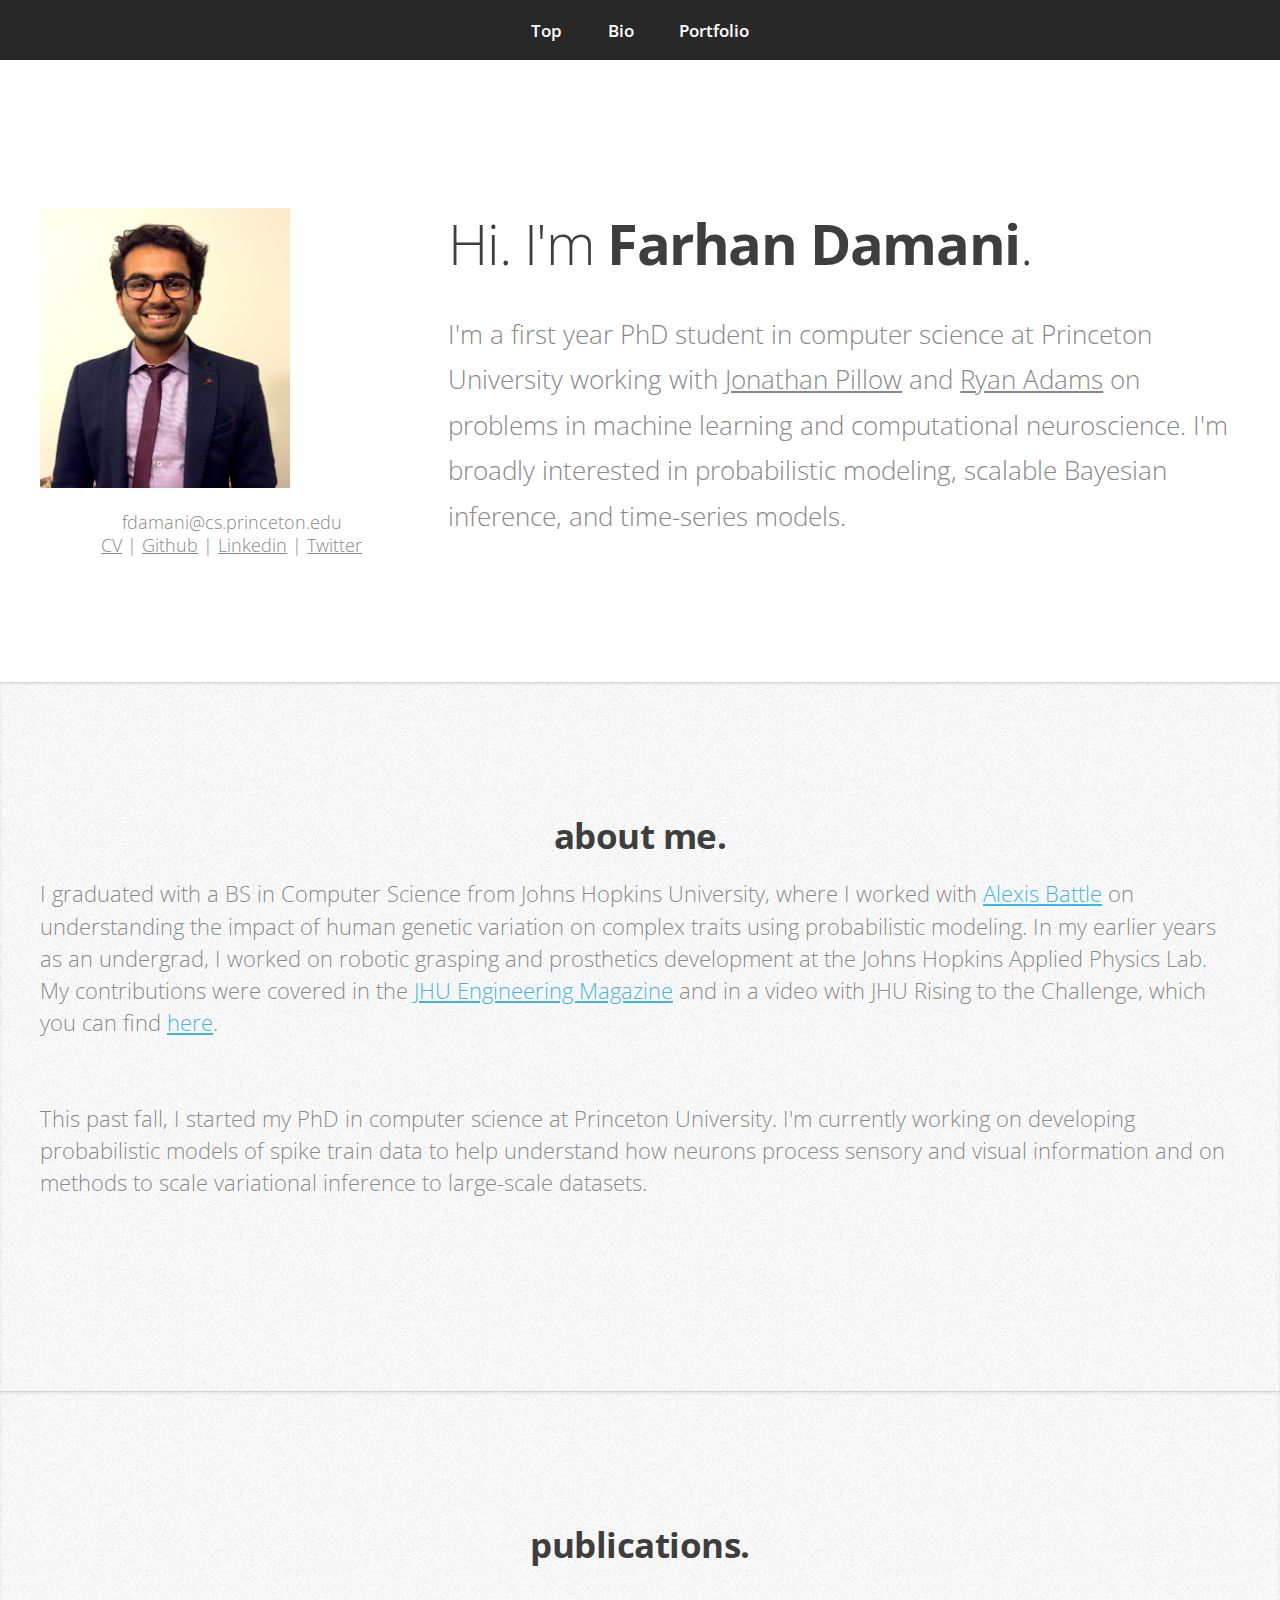
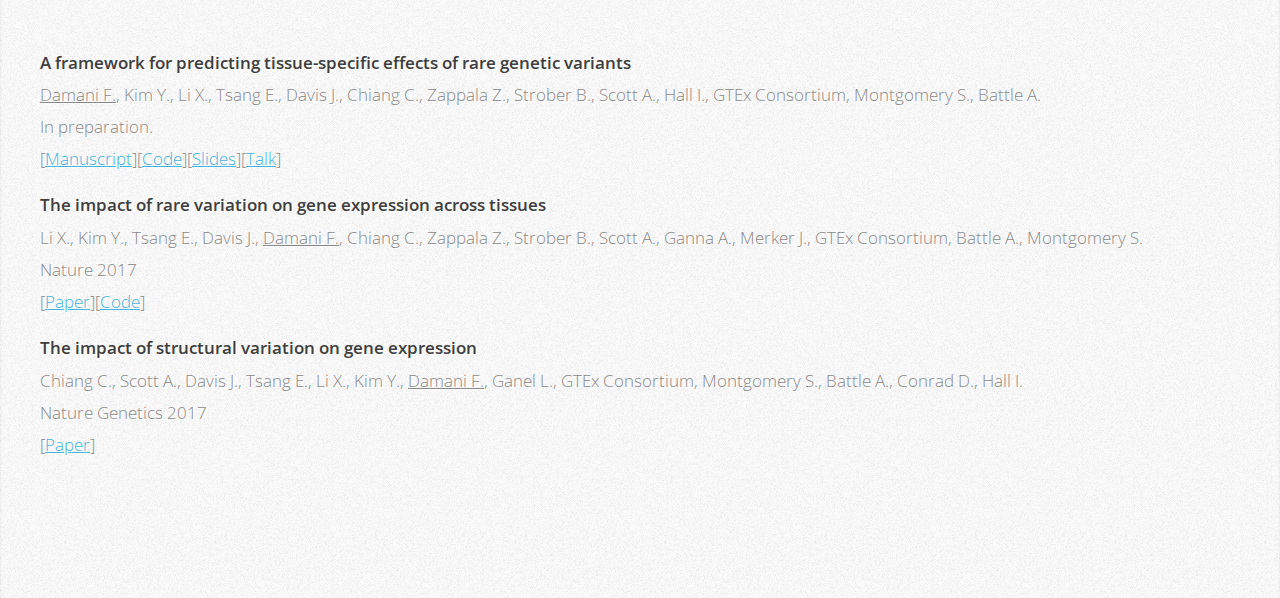
==== index.html @ 875c5f1a "resized photo." ====
<!DOCTYPE HTML>
<!--
	Miniport by HTML5 UP
	html5up.net | @ajlkn
	Free for personal and commercial use under the CCA 3.0 license (html5up.net/license)
-->
<html>
	<head>
		<title>Farhan Damani</title>
		<meta charset="utf-8" />
		<meta name="viewport" content="width=device-width, initial-scale=1" />
		<!--[if lte IE 8]><script src="assets/js/ie/html5shiv.js"></script><![endif]-->
		<link rel="stylesheet" href="assets/css/main.css" />
		<!--[if lte IE 8]><link rel="stylesheet" href="assets/css/ie8.css" /><![endif]-->
		<!--[if lte IE 9]><link rel="stylesheet" href="assets/css/ie9.css" /><![endif]-->
	</head>
	<body>

		<!-- Nav -->
			<nav id="nav">
				<ul class="container">
					<li><a href="#top">Top</a></li>
					<li><a href="#bio">Bio</a></li>
					<li><a href="#portfolio">Portfolio</a></li>
				</ul>
			</nav>

		<!-- Home -->
			<div class="wrapper style1 first">
				<article class="container" id="top">
					<div class="row">
						<div class="4u 12u(mobile)">
							<span class="portrait"><img src="photo.jpg" width="250" height="280" alt="" /></span>
							<p align="center"><font size="4">fdamani@cs.princeton.edu </font> </p>
							<p align="center"><font size="4"> <a href=cv.pdf>CV</a> | <a href="https://github.com/fdamani">Github</a> | <a href="https://www.linkedin.com/in/farhandamani/">Linkedin</a> | <a href="https://twitter.com/farhand7">Twitter</a></font> </p>
						</div>
						<div class="8u 12u(mobile)">
							<header>
								<h1>Hi. I'm <strong>Farhan Damani</strong>.</h1>
							</header>
							<p>I'm a first year PhD student in computer science at Princeton University working with <a href="http://pillowlab.princeton.edu/">Jonathan Pillow</a> and <a href="http://www.cs.princeton.edu/~rpa/">Ryan Adams</a> on problems in machine learning and computational neuroscience. I'm broadly interested in probabilistic modeling, scalable Bayesian inference, and time-series models.</p>
						</div>
					</div>
				</article>
			</div>

		<!-- Bio -->
			<div class="wrapper style2">
				<article class="container" id="bio">
					<div class="row">
					<header>
						<h2>about me.</h2>
						<p align="left">I graduated  with a BS in Computer Science from Johns Hopkins University, where I worked with <a href="http://battlelab.jhu.edu/">Alexis Battle</a> on understanding the impact of human genetic variation on complex traits using probabilistic modeling. In my earlier years as an undergrad, I worked on robotic grasping and prosthetics development at the Johns Hopkins Applied Physics Lab. My contributions were covered in the <a href="https://engineering.jhu.edu/magazine/2014/12/spured-get-better-grasp/#.VJmOo8AB0U">JHU Engineering Magazine</a> and in a video with JHU Rising to the Challenge, which you can find <a href=""https://rising.jhu.edu/spur"> here</a>.</p>
						<br> </br>

						<p align="left">This past fall, I started my PhD in computer science at Princeton University. I'm currently working on developing probabilistic models of spike train data to help understand how neurons process sensory and visual information and on methods to scale variational inference to large-scale datasets.</p>
					</header>
				</article>
			</div>

		<!-- Portfolio -->
			<div class="wrapper style2">
				<article class="container" id="portfolio">
					<header>
						<h2>publications.</h2>
					</header>

						<p align="left">
						<br><b>A framework for predicting tissue-specific effects of rare genetic variants</b><br>
						<u>Damani F.</u>, Kim Y., Li X., Tsang E., Davis J., Chiang C., Zappala Z., Strober B., Scott A., Hall I., GTEx Consortium, Montgomery S., Battle A.<br>
						In preparation.<br>
						[<a href=rare-vars/manuscript.pdf>Manuscript</a>][<a href="https://www.github.com/fdamani/SPEER">Code</a>][<a href=rare-vars/cshl-bds-slides.pdf>Slides</a>][<a href=https://youtu.be/HgiSTvwZ6wc>Talk</a>]</p>
						
						<p align="left">
						<br><b>The impact of rare variation on gene expression across tissues</b></br>
						Li X., Kim Y., Tsang E., Davis J., <u>Damani F.</u>, Chiang C., Zappala Z., Strober B., Scott A., Ganna A., Merker J., GTEx Consortium, Battle A., Montgomery S.<br>
						Nature 2017<br>
						[<a href="http://www.biorxiv.org/content/early/2016/09/09/074443">Paper</a>][<a href="https://github.com/ipw012/RIVER">Code</a>]</p>
						
						<p align="left">
						<br><b>The impact of structural variation on gene expression</b><br>
						Chiang C., Scott A., Davis J., Tsang E., Li X., Kim Y., <u>Damani F.</u>, Ganel L., GTEx Consortium, Montgomery S., Battle A., Conrad D., Hall I.<br>
						Nature Genetics 2017<br>
						[<a href="http://www.nature.com/ng/journal/v49/n5/abs/ng.3834.html?foxtrotcallback=true">Paper</a>]</p>
				</article>
			</div>


		<!-- Scripts -->
			<script src="assets/js/jquery.min.js"></script>
			<script src="assets/js/jquery.scrolly.min.js"></script>
			<script src="assets/js/skel.min.js"></script>
			<script src="assets/js/skel-viewport.min.js"></script>
			<script src="assets/js/util.js"></script>
			<!--[if lte IE 8]><script src="assets/js/ie/respond.min.js"></script><![endif]-->
			<script src="assets/js/main.js"></script>

	</body>
</html>
---- assets/css/main.css ----
@import url("https://fonts.googleapis.com/css?family=Open+Sans:300,300italic,600,600italic,700");
@import url("font-awesome.min.css");

/*
	Miniport by HTML5 UP
	html5up.net | @ajlkn
	Free for personal and commercial use under the CCA 3.0 license (html5up.net/license)
*/

/* Reset */

	html, body, div, span, applet, object, iframe, h1, h2, h3, h4, h5, h6, p, blockquote, pre, a, abbr, acronym, address, big, cite, code, del, dfn, em, img, ins, kbd, q, s, samp, small, strike, strong, sub, sup, tt, var, b, u, i, center, dl, dt, dd, ol, ul, li, fieldset, form, label, legend, table, caption, tbody, tfoot, thead, tr, th, td, article, aside, canvas, details, embed, figure, figcaption, footer, header, hgroup, menu, nav, output, ruby, section, summary, time, mark, audio, video {
		margin: 0;
		padding: 0;
		border: 0;
		font-size: 100%;
		font: inherit;
		vertical-align: baseline;
	}

	article, aside, details, figcaption, figure, footer, header, hgroup, menu, nav, section {
		display: block;
	}

	body {
		line-height: 1;
	}

	ol, ul {
		list-style: none;
	}

	blockquote, q {
		quotes: none;
	}

	blockquote:before, blockquote:after, q:before, q:after {
		content: '';
		content: none;
	}

	table {
		border-collapse: collapse;
		border-spacing: 0;
	}

	body {
		-webkit-text-size-adjust: none;
	}

/* Box Model */

	*, *:before, *:after {
		-moz-box-sizing: border-box;
		-webkit-box-sizing: border-box;
		box-sizing: border-box;
	}

/* Containers */

	.container {
		margin-left: auto;
		margin-right: auto;
	}

	.container.\31 25\25 {
		width: 100%;
		max-width: 1200px;
		min-width: 960px;
	}

	.container.\37 5\25 {
		width: 720px;
	}

	.container.\35 0\25 {
		width: 480px;
	}

	.container.\32 5\25 {
		width: 240px;
	}

	.container {
		width: 960px;
	}

	@media screen and (min-width: 737px) {

		.container.\31 25\25 {
			width: 100%;
			max-width: 1500px;
			min-width: 1200px;
		}

		.container.\37 5\25 {
			width: 900px;
		}

		.container.\35 0\25 {
			width: 600px;
		}

		.container.\32 5\25 {
			width: 300px;
		}

		.container {
			width: 1200px;
		}

	}

	@media screen and (min-width: 737px) and (max-width: 1200px) {

		.container.\31 25\25 {
			width: 100%;
			max-width: 1200px;
			min-width: 960px;
		}

		.container.\37 5\25 {
			width: 720px;
		}

		.container.\35 0\25 {
			width: 480px;
		}

		.container.\32 5\25 {
			width: 240px;
		}

		.container {
			width: 960px;
		}

	}

	@media screen and (max-width: 736px) {

		.container.\31 25\25 {
			width: 100%;
			max-width: 125%;
			min-width: 100%;
		}

		.container.\37 5\25 {
			width: 75%;
		}

		.container.\35 0\25 {
			width: 50%;
		}

		.container.\32 5\25 {
			width: 25%;
		}

		.container {
			width: 100% !important;
		}

	}

/* Grid */

	.row {
		border-bottom: solid 1px transparent;
		-moz-box-sizing: border-box;
		-webkit-box-sizing: border-box;
		box-sizing: border-box;
	}

	.row > * {
		float: left;
		-moz-box-sizing: border-box;
		-webkit-box-sizing: border-box;
		box-sizing: border-box;
	}

	.row:after, .row:before {
		content: '';
		display: block;
		clear: both;
		height: 0;
	}

	.row.uniform > * > :first-child {
		margin-top: 0;
	}

	.row.uniform > * > :last-child {
		margin-bottom: 0;
	}

	.row.\30 \25 > * {
		padding: 0 0 0 0px;
	}

	.row.\30 \25 {
		margin: 0 0 -1px 0px;
	}

	.row.uniform.\30 \25 > * {
		padding: 0px 0 0 0px;
	}

	.row.uniform.\30 \25 {
		margin: 0px 0 -1px 0px;
	}

	.row > * {
		padding: 0 0 0 40px;
	}

	.row {
		margin: 0 0 -1px -40px;
	}

	.row.uniform > * {
		padding: 40px 0 0 40px;
	}

	.row.uniform {
		margin: -40px 0 -1px -40px;
	}

	.row.\32 00\25 > * {
		padding: 0 0 0 80px;
	}

	.row.\32 00\25 {
		margin: 0 0 -1px -80px;
	}

	.row.uniform.\32 00\25 > * {
		padding: 80px 0 0 80px;
	}

	.row.uniform.\32 00\25 {
		margin: -80px 0 -1px -80px;
	}

	.row.\31 50\25 > * {
		padding: 0 0 0 60px;
	}

	.row.\31 50\25 {
		margin: 0 0 -1px -60px;
	}

	.row.uniform.\31 50\25 > * {
		padding: 60px 0 0 60px;
	}

	.row.uniform.\31 50\25 {
		margin: -60px 0 -1px -60px;
	}

	.row.\35 0\25 > * {
		padding: 0 0 0 20px;
	}

	.row.\35 0\25 {
		margin: 0 0 -1px -20px;
	}

	.row.uniform.\35 0\25 > * {
		padding: 20px 0 0 20px;
	}

	.row.uniform.\35 0\25 {
		margin: -20px 0 -1px -20px;
	}

	.row.\32 5\25 > * {
		padding: 0 0 0 10px;
	}

	.row.\32 5\25 {
		margin: 0 0 -1px -10px;
	}

	.row.uniform.\32 5\25 > * {
		padding: 10px 0 0 10px;
	}

	.row.uniform.\32 5\25 {
		margin: -10px 0 -1px -10px;
	}

	.\31 2u, .\31 2u\24 {
		width: 100%;
		clear: none;
		margin-left: 0;
	}

	.\31 1u, .\31 1u\24 {
		width: 91.6666666667%;
		clear: none;
		margin-left: 0;
	}

	.\31 0u, .\31 0u\24 {
		width: 83.3333333333%;
		clear: none;
		margin-left: 0;
	}

	.\39 u, .\39 u\24 {
		width: 75%;
		clear: none;
		margin-left: 0;
	}

	.\38 u, .\38 u\24 {
		width: 66.6666666667%;
		clear: none;
		margin-left: 0;
	}

	.\37 u, .\37 u\24 {
		width: 58.3333333333%;
		clear: none;
		margin-left: 0;
	}

	.\36 u, .\36 u\24 {
		width: 50%;
		clear: none;
		margin-left: 0;
	}

	.\35 u, .\35 u\24 {
		width: 41.6666666667%;
		clear: none;
		margin-left: 0;
	}

	.\34 u, .\34 u\24 {
		width: 33.3333333333%;
		clear: none;
		margin-left: 0;
	}

	.\33 u, .\33 u\24 {
		width: 25%;
		clear: none;
		margin-left: 0;
	}

	.\32 u, .\32 u\24 {
		width: 16.6666666667%;
		clear: none;
		margin-left: 0;
	}

	.\31 u, .\31 u\24 {
		width: 8.3333333333%;
		clear: none;
		margin-left: 0;
	}

	.\31 2u\24 + *,
	.\31 1u\24 + *,
	.\31 0u\24 + *,
	.\39 u\24 + *,
	.\38 u\24 + *,
	.\37 u\24 + *,
	.\36 u\24 + *,
	.\35 u\24 + *,
	.\34 u\24 + *,
	.\33 u\24 + *,
	.\32 u\24 + *,
	.\31 u\24 + * {
		clear: left;
	}

	.\-11u {
		margin-left: 91.66667%;
	}

	.\-10u {
		margin-left: 83.33333%;
	}

	.\-9u {
		margin-left: 75%;
	}

	.\-8u {
		margin-left: 66.66667%;
	}

	.\-7u {
		margin-left: 58.33333%;
	}

	.\-6u {
		margin-left: 50%;
	}

	.\-5u {
		margin-left: 41.66667%;
	}

	.\-4u {
		margin-left: 33.33333%;
	}

	.\-3u {
		margin-left: 25%;
	}

	.\-2u {
		margin-left: 16.66667%;
	}

	.\-1u {
		margin-left: 8.33333%;
	}

	@media screen and (min-width: 737px) {

		.row > * {
			padding: 25px 0 0 25px;
		}

		.row {
			margin: -25px 0 -1px -25px;
		}

		.row.uniform > * {
			padding: 25px 0 0 25px;
		}

		.row.uniform {
			margin: -25px 0 -1px -25px;
		}

		.row.\32 00\25 > * {
			padding: 50px 0 0 50px;
		}

		.row.\32 00\25 {
			margin: -50px 0 -1px -50px;
		}

		.row.uniform.\32 00\25 > * {
			padding: 50px 0 0 50px;
		}

		.row.uniform.\32 00\25 {
			margin: -50px 0 -1px -50px;
		}

		.row.\31 50\25 > * {
			padding: 37.5px 0 0 37.5px;
		}

		.row.\31 50\25 {
			margin: -37.5px 0 -1px -37.5px;
		}

		.row.uniform.\31 50\25 > * {
			padding: 37.5px 0 0 37.5px;
		}

		.row.uniform.\31 50\25 {
			margin: -37.5px 0 -1px -37.5px;
		}

		.row.\35 0\25 > * {
			padding: 12.5px 0 0 12.5px;
		}

		.row.\35 0\25 {
			margin: -12.5px 0 -1px -12.5px;
		}

		.row.uniform.\35 0\25 > * {
			padding: 12.5px 0 0 12.5px;
		}

		.row.uniform.\35 0\25 {
			margin: -12.5px 0 -1px -12.5px;
		}

		.row.\32 5\25 > * {
			padding: 6.25px 0 0 6.25px;
		}

		.row.\32 5\25 {
			margin: -6.25px 0 -1px -6.25px;
		}

		.row.uniform.\32 5\25 > * {
			padding: 6.25px 0 0 6.25px;
		}

		.row.uniform.\32 5\25 {
			margin: -6.25px 0 -1px -6.25px;
		}

		.\31 2u\28desktop\29, .\31 2u\24\28desktop\29 {
			width: 100%;
			clear: none;
			margin-left: 0;
		}

		.\31 1u\28desktop\29, .\31 1u\24\28desktop\29 {
			width: 91.6666666667%;
			clear: none;
			margin-left: 0;
		}

		.\31 0u\28desktop\29, .\31 0u\24\28desktop\29 {
			width: 83.3333333333%;
			clear: none;
			margin-left: 0;
		}

		.\39 u\28desktop\29, .\39 u\24\28desktop\29 {
			width: 75%;
			clear: none;
			margin-left: 0;
		}

		.\38 u\28desktop\29, .\38 u\24\28desktop\29 {
			width: 66.6666666667%;
			clear: none;
			margin-left: 0;
		}

		.\37 u\28desktop\29, .\37 u\24\28desktop\29 {
			width: 58.3333333333%;
			clear: none;
			margin-left: 0;
		}

		.\36 u\28desktop\29, .\36 u\24\28desktop\29 {
			width: 50%;
			clear: none;
			margin-left: 0;
		}

		.\35 u\28desktop\29, .\35 u\24\28desktop\29 {
			width: 41.6666666667%;
			clear: none;
			margin-left: 0;
		}

		.\34 u\28desktop\29, .\34 u\24\28desktop\29 {
			width: 33.3333333333%;
			clear: none;
			margin-left: 0;
		}

		.\33 u\28desktop\29, .\33 u\24\28desktop\29 {
			width: 25%;
			clear: none;
			margin-left: 0;
		}

		.\32 u\28desktop\29, .\32 u\24\28desktop\29 {
			width: 16.6666666667%;
			clear: none;
			margin-left: 0;
		}

		.\31 u\28desktop\29, .\31 u\24\28desktop\29 {
			width: 8.3333333333%;
			clear: none;
			margin-left: 0;
		}

		.\31 2u\24\28desktop\29 + *,
		.\31 1u\24\28desktop\29 + *,
		.\31 0u\24\28desktop\29 + *,
		.\39 u\24\28desktop\29 + *,
		.\38 u\24\28desktop\29 + *,
		.\37 u\24\28desktop\29 + *,
		.\36 u\24\28desktop\29 + *,
		.\35 u\24\28desktop\29 + *,
		.\34 u\24\28desktop\29 + *,
		.\33 u\24\28desktop\29 + *,
		.\32 u\24\28desktop\29 + *,
		.\31 u\24\28desktop\29 + * {
			clear: left;
		}

		.\-11u\28desktop\29 {
			margin-left: 91.66667%;
		}

		.\-10u\28desktop\29 {
			margin-left: 83.33333%;
		}

		.\-9u\28desktop\29 {
			margin-left: 75%;
		}

		.\-8u\28desktop\29 {
			margin-left: 66.66667%;
		}

		.\-7u\28desktop\29 {
			margin-left: 58.33333%;
		}

		.\-6u\28desktop\29 {
			margin-left: 50%;
		}

		.\-5u\28desktop\29 {
			margin-left: 41.66667%;
		}

		.\-4u\28desktop\29 {
			margin-left: 33.33333%;
		}

		.\-3u\28desktop\29 {
			margin-left: 25%;
		}

		.\-2u\28desktop\29 {
			margin-left: 16.66667%;
		}

		.\-1u\28desktop\29 {
			margin-left: 8.33333%;
		}

	}

	@media screen and (min-width: 737px) and (max-width: 1200px) {

		.row > * {
			padding: 25px 0 0 25px;
		}

		.row {
			margin: -25px 0 -1px -25px;
		}

		.row.uniform > * {
			padding: 25px 0 0 25px;
		}

		.row.uniform {
			margin: -25px 0 -1px -25px;
		}

		.row.\32 00\25 > * {
			padding: 50px 0 0 50px;
		}

		.row.\32 00\25 {
			margin: -50px 0 -1px -50px;
		}

		.row.uniform.\32 00\25 > * {
			padding: 50px 0 0 50px;
		}

		.row.uniform.\32 00\25 {
			margin: -50px 0 -1px -50px;
		}

		.row.\31 50\25 > * {
			padding: 37.5px 0 0 37.5px;
		}

		.row.\31 50\25 {
			margin: -37.5px 0 -1px -37.5px;
		}

		.row.uniform.\31 50\25 > * {
			padding: 37.5px 0 0 37.5px;
		}

		.row.uniform.\31 50\25 {
			margin: -37.5px 0 -1px -37.5px;
		}

		.row.\35 0\25 > * {
			padding: 12.5px 0 0 12.5px;
		}

		.row.\35 0\25 {
			margin: -12.5px 0 -1px -12.5px;
		}

		.row.uniform.\35 0\25 > * {
			padding: 12.5px 0 0 12.5px;
		}

		.row.uniform.\35 0\25 {
			margin: -12.5px 0 -1px -12.5px;
		}

		.row.\32 5\25 > * {
			padding: 6.25px 0 0 6.25px;
		}

		.row.\32 5\25 {
			margin: -6.25px 0 -1px -6.25px;
		}

		.row.uniform.\32 5\25 > * {
			padding: 6.25px 0 0 6.25px;
		}

		.row.uniform.\32 5\25 {
			margin: -6.25px 0 -1px -6.25px;
		}

		.\31 2u\28tablet\29, .\31 2u\24\28tablet\29 {
			width: 100%;
			clear: none;
			margin-left: 0;
		}

		.\31 1u\28tablet\29, .\31 1u\24\28tablet\29 {
			width: 91.6666666667%;
			clear: none;
			margin-left: 0;
		}

		.\31 0u\28tablet\29, .\31 0u\24\28tablet\29 {
			width: 83.3333333333%;
			clear: none;
			margin-left: 0;
		}

		.\39 u\28tablet\29, .\39 u\24\28tablet\29 {
			width: 75%;
			clear: none;
			margin-left: 0;
		}

		.\38 u\28tablet\29, .\38 u\24\28tablet\29 {
			width: 66.6666666667%;
			clear: none;
			margin-left: 0;
		}

		.\37 u\28tablet\29, .\37 u\24\28tablet\29 {
			width: 58.3333333333%;
			clear: none;
			margin-left: 0;
		}

		.\36 u\28tablet\29, .\36 u\24\28tablet\29 {
			width: 50%;
			clear: none;
			margin-left: 0;
		}

		.\35 u\28tablet\29, .\35 u\24\28tablet\29 {
			width: 41.6666666667%;
			clear: none;
			margin-left: 0;
		}

		.\34 u\28tablet\29, .\34 u\24\28tablet\29 {
			width: 33.3333333333%;
			clear: none;
			margin-left: 0;
		}

		.\33 u\28tablet\29, .\33 u\24\28tablet\29 {
			width: 25%;
			clear: none;
			margin-left: 0;
		}

		.\32 u\28tablet\29, .\32 u\24\28tablet\29 {
			width: 16.6666666667%;
			clear: none;
			margin-left: 0;
		}

		.\31 u\28tablet\29, .\31 u\24\28tablet\29 {
			width: 8.3333333333%;
			clear: none;
			margin-left: 0;
		}

		.\31 2u\24\28tablet\29 + *,
		.\31 1u\24\28tablet\29 + *,
		.\31 0u\24\28tablet\29 + *,
		.\39 u\24\28tablet\29 + *,
		.\38 u\24\28tablet\29 + *,
		.\37 u\24\28tablet\29 + *,
		.\36 u\24\28tablet\29 + *,
		.\35 u\24\28tablet\29 + *,
		.\34 u\24\28tablet\29 + *,
		.\33 u\24\28tablet\29 + *,
		.\32 u\24\28tablet\29 + *,
		.\31 u\24\28tablet\29 + * {
			clear: left;
		}

		.\-11u\28tablet\29 {
			margin-left: 91.66667%;
		}

		.\-10u\28tablet\29 {
			margin-left: 83.33333%;
		}

		.\-9u\28tablet\29 {
			margin-left: 75%;
		}

		.\-8u\28tablet\29 {
			margin-left: 66.66667%;
		}

		.\-7u\28tablet\29 {
			margin-left: 58.33333%;
		}

		.\-6u\28tablet\29 {
			margin-left: 50%;
		}

		.\-5u\28tablet\29 {
			margin-left: 41.66667%;
		}

		.\-4u\28tablet\29 {
			margin-left: 33.33333%;
		}

		.\-3u\28tablet\29 {
			margin-left: 25%;
		}

		.\-2u\28tablet\29 {
			margin-left: 16.66667%;
		}

		.\-1u\28tablet\29 {
			margin-left: 8.33333%;
		}

	}

	@media screen and (max-width: 736px) {

		.row > * {
			padding: 15px 0 0 15px;
		}

		.row {
			margin: -15px 0 -1px -15px;
		}

		.row.uniform > * {
			padding: 15px 0 0 15px;
		}

		.row.uniform {
			margin: -15px 0 -1px -15px;
		}

		.row.\32 00\25 > * {
			padding: 30px 0 0 30px;
		}

		.row.\32 00\25 {
			margin: -30px 0 -1px -30px;
		}

		.row.uniform.\32 00\25 > * {
			padding: 30px 0 0 30px;
		}

		.row.uniform.\32 00\25 {
			margin: -30px 0 -1px -30px;
		}

		.row.\31 50\25 > * {
			padding: 22.5px 0 0 22.5px;
		}

		.row.\31 50\25 {
			margin: -22.5px 0 -1px -22.5px;
		}

		.row.uniform.\31 50\25 > * {
			padding: 22.5px 0 0 22.5px;
		}

		.row.uniform.\31 50\25 {
			margin: -22.5px 0 -1px -22.5px;
		}

		.row.\35 0\25 > * {
			padding: 7.5px 0 0 7.5px;
		}

		.row.\35 0\25 {
			margin: -7.5px 0 -1px -7.5px;
		}

		.row.uniform.\35 0\25 > * {
			padding: 7.5px 0 0 7.5px;
		}

		.row.uniform.\35 0\25 {
			margin: -7.5px 0 -1px -7.5px;
		}

		.row.\32 5\25 > * {
			padding: 3.75px 0 0 3.75px;
		}

		.row.\32 5\25 {
			margin: -3.75px 0 -1px -3.75px;
		}

		.row.uniform.\32 5\25 > * {
			padding: 3.75px 0 0 3.75px;
		}

		.row.uniform.\32 5\25 {
			margin: -3.75px 0 -1px -3.75px;
		}

		.\31 2u\28mobile\29, .\31 2u\24\28mobile\29 {
			width: 100%;
			clear: none;
			margin-left: 0;
		}

		.\31 1u\28mobile\29, .\31 1u\24\28mobile\29 {
			width: 91.6666666667%;
			clear: none;
			margin-left: 0;
		}

		.\31 0u\28mobile\29, .\31 0u\24\28mobile\29 {
			width: 83.3333333333%;
			clear: none;
			margin-left: 0;
		}

		.\39 u\28mobile\29, .\39 u\24\28mobile\29 {
			width: 75%;
			clear: none;
			margin-left: 0;
		}

		.\38 u\28mobile\29, .\38 u\24\28mobile\29 {
			width: 66.6666666667%;
			clear: none;
			margin-left: 0;
		}

		.\37 u\28mobile\29, .\37 u\24\28mobile\29 {
			width: 58.3333333333%;
			clear: none;
			margin-left: 0;
		}

		.\36 u\28mobile\29, .\36 u\24\28mobile\29 {
			width: 50%;
			clear: none;
			margin-left: 0;
		}

		.\35 u\28mobile\29, .\35 u\24\28mobile\29 {
			width: 41.6666666667%;
			clear: none;
			margin-left: 0;
		}

		.\34 u\28mobile\29, .\34 u\24\28mobile\29 {
			width: 33.3333333333%;
			clear: none;
			margin-left: 0;
		}

		.\33 u\28mobile\29, .\33 u\24\28mobile\29 {
			width: 25%;
			clear: none;
			margin-left: 0;
		}

		.\32 u\28mobile\29, .\32 u\24\28mobile\29 {
			width: 16.6666666667%;
			clear: none;
			margin-left: 0;
		}

		.\31 u\28mobile\29, .\31 u\24\28mobile\29 {
			width: 8.3333333333%;
			clear: none;
			margin-left: 0;
		}

		.\31 2u\24\28mobile\29 + *,
		.\31 1u\24\28mobile\29 + *,
		.\31 0u\24\28mobile\29 + *,
		.\39 u\24\28mobile\29 + *,
		.\38 u\24\28mobile\29 + *,
		.\37 u\24\28mobile\29 + *,
		.\36 u\24\28mobile\29 + *,
		.\35 u\24\28mobile\29 + *,
		.\34 u\24\28mobile\29 + *,
		.\33 u\24\28mobile\29 + *,
		.\32 u\24\28mobile\29 + *,
		.\31 u\24\28mobile\29 + * {
			clear: left;
		}

		.\-11u\28mobile\29 {
			margin-left: 91.66667%;
		}

		.\-10u\28mobile\29 {
			margin-left: 83.33333%;
		}

		.\-9u\28mobile\29 {
			margin-left: 75%;
		}

		.\-8u\28mobile\29 {
			margin-left: 66.66667%;
		}

		.\-7u\28mobile\29 {
			margin-left: 58.33333%;
		}

		.\-6u\28mobile\29 {
			margin-left: 50%;
		}

		.\-5u\28mobile\29 {
			margin-left: 41.66667%;
		}

		.\-4u\28mobile\29 {
			margin-left: 33.33333%;
		}

		.\-3u\28mobile\29 {
			margin-left: 25%;
		}

		.\-2u\28mobile\29 {
			margin-left: 16.66667%;
		}

		.\-1u\28mobile\29 {
			margin-left: 8.33333%;
		}

	}

/* Basic */

	body, input, textarea, select {
		font-family: 'Open Sans', sans-serif;
		line-height: 1.85em;
		color: #888;
		font-weight: 300;
	}

		body.is-loading *, input.is-loading *, textarea.is-loading *, select.is-loading * {
			-moz-transition: none !important;
			-webkit-transition: none !important;
			-ms-transition: none !important;
			transition: none !important;
			-moz-animation: none !important;
			-webkit-animation: none !important;
			-ms-animation: none !important;
			animation: none !important;
		}

	a {
		-moz-transition: color .2s ease-in-out;
		-webkit-transition: color .2s ease-in-out;
		-ms-transition: color .2s ease-in-out;
		transition: color .2s ease-in-out;
		color: #43B3E0;
		text-decoration: underline;
	}

		a:hover {
			color: #43bff0 !important;
		}

		a img {
			border: 0;
		}

	b, strong {
		font-weight: 600;
		color: #3e3e3e;
	}

	i, em {
		font-style: italic;
	}

	sub {
		position: relative;
		top: 0.5em;
		font-size: 0.8em;
	}

	sup {
		position: relative;
		top: -0.5em;
		font-size: 0.8em;
	}

	blockquote {
		border-left: solid 0.75em #eee;
		padding: 1em 0 1em 1.5em;
		font-style: italic;
	}

	h1, h2, h3, h4, h5, h6 {
		color: #3e3e3e;
	}

	h1 a, h2 a, h3 a, h4 a, h5 a, h6 a {
		text-decoration: none;
		color: inherit;
	}

	h2, h3, h4, h5, h6 {
		font-weight: 700;
	}

	h1 {
		font-weight: 300;
	}

		h1 strong {
			font-weight: 700;
		}

	em, i {
		font-style: italic;
	}

	br.clear {
		clear: both;
	}

	hr {
		border: 0;
		border-top: solid 1px #444;
		border-top-color: rgba(0, 0, 0, 0.35);
		box-shadow: 0px 1px 0px 0px rgba(255, 255, 255, 0.1);
		height: 1px;
		margin: 3em 0 4em 0;
	}

	p, ul, ol, dl, table {
		margin-bottom: -1em;
	}

/* Form */

	form label {
		color: #3e3e3e;
		font-weight: 700;
		display: block;
		margin: 0 0 0.5em 0;
	}

	form input[type=text],
	form input[type=email],
	form input[type=password],
	form select,
	form textarea {
		-moz-transition: background .2s ease-in-out, box-shadow .2s ease-in-out;
		-webkit-transition: background .2s ease-in-out, box-shadow .2s ease-in-out;
		-ms-transition: background .2s ease-in-out, box-shadow .2s ease-in-out;
		transition: background .2s ease-in-out, box-shadow .2s ease-in-out;
		-webkit-appearance: none;
		display: block;
		border: 0;
		padding: 0.75em;
		font-size: 1em;
		border-radius: 8px;
		border: solid 1px #ddd;
		background: #fff;
		color: #bbb;
		box-shadow: inset 0px 2px 3px 1px rgba(0, 0, 0, 0.05), 0px 1px 0px 0px rgba(255, 255, 255, 0.025);
		width: 100%;
	}

		form input[type=text]:focus,
		form input[type=email]:focus,
		form input[type=password]:focus,
		form select:focus,
		form textarea:focus {
			background: #fafafa;
			box-shadow: inset 0px 2px 5px 0px rgba(0, 0, 0, 0.05), 0px 1px 0px 0px rgba(255, 255, 255, 0.025), inset 0px 0px 2px 1px #43bff0;
		}

	form textarea {
		height: 15em;
	}

	form .formerize-placeholder {
		color: #555 !important;
	}

	form ::-webkit-input-placeholder {
		color: #555 !important;
	}

	form :-moz-placeholder {
		color: #555 !important;
	}

	form ::-moz-placeholder {
		color: #555 !important;
	}

	form :-ms-input-placeholder {
		color: #555 !important;
	}

	form ::-moz-focus-inner {
		border: 0;
	}

/* Tables */

	table {
		width: 100%;
	}

		table.default {
			width: 100%;
		}

			table.default tr {
				border-top: solid 1px #eee;
			}

				table.default tr:first-child {
					border-top: 0;
				}

			table.default td {
				padding: 0.5em 1em 0.5em 1em;
			}

			table.default th {
				text-align: left;
				padding: 0.5em 1em 0.5em 1em;
				font-weight: 600;
				margin: 0 0 1em 0;
			}

			table.default thead {
				background: #4f4f4f;
				color: #fff;
			}

/* Section/Article */

	section, article {
		margin-bottom: 3em;
	}

	section > :last-child,
	article > :last-child,
	section:last-child,
	article:last-child {
		margin-bottom: 0;
	}

/* Image */

	.image {
		display: inline-block;
		position: relative;
	}

		.image img {
			display: block;
			width: 100%;
		}

		.image.fit {
			display: block;
			width: 100%;
		}

		.image.featured {
			display: block;
			width: 100%;
			margin: 0 0 2em 0;
		}

		.image.left {
			float: left;
			margin: 0 2em 2em 0;
		}

		.image.centered {
			display: block;
			margin: 0 0 2em 0;
		}

			.image.centered img {
				margin: 0 auto;
				width: auto;
			}

/* Button */

	input[type="button"],
	input[type="submit"],
	input[type="reset"],
	button,
	.button {
		background-image: url("images/bg.png"), -moz-linear-gradient(top, rgba(0, 0, 0, 0), rgba(0, 0, 0, 0.2));
		background-image: url("images/bg.png"), -webkit-linear-gradient(top, rgba(0, 0, 0, 0), rgba(0, 0, 0, 0.2));
		background-image: url("images/bg.png"), -ms-linear-gradient(top, rgba(0, 0, 0, 0), rgba(0, 0, 0, 0.2));
		background-image: url("images/bg.png"), linear-gradient(top, rgba(0, 0, 0, 0), rgba(0, 0, 0, 0.2));
		-moz-transition: background-color .2s ease-in-out;
		-webkit-transition: background-color .2s ease-in-out;
		-ms-transition: background-color .2s ease-in-out;
		transition: background-color .2s ease-in-out;
		-webkit-appearance: none;
		position: relative;
		display: inline-block;
		color: #fff !important;
		text-decoration: none;
		font-weight: 700;
		border: 0;
		outline: 0;
		cursor: pointer;
		border-radius: 8px;
		text-shadow: -1px -1px 0.5px rgba(0, 0, 0, 0.5);
		overflow: hidden;
		box-shadow: inset 0px 0px 0px 1px rgba(0, 0, 0, 0.5), inset 0px 2px 1px 0px rgba(255, 255, 255, 0.75);
		background-color: #43B3E0;
	}

		input[type="button"]:hover,
		input[type="submit"]:hover,
		input[type="reset"]:hover,
		button:hover,
		.button:hover {
			background-color: #43bff0;
			color: #fff !important;
		}

		input[type="button"]:active,
		input[type="submit"]:active,
		input[type="reset"]:active,
		button:active,
		.button:active {
			background-color: #3BA8D3;
			top: 1px;
		}

		input[type="button"].alt,
		input[type="submit"].alt,
		input[type="reset"].alt,
		button.alt,
		.button.alt {
			background-color: #444;
			box-shadow: inset 0px 0px 0px 1px #242424, inset 0px 2px 1px 0px rgba(255, 255, 255, 0.2);
		}

			input[type="button"].alt:hover,
			input[type="submit"].alt:hover,
			input[type="reset"].alt:hover,
			button.alt:hover,
			.button.alt:hover {
				background-color: #4f4f4f;
				color: #fff !important;
			}

			input[type="button"].alt:active,
			input[type="submit"].alt:active,
			input[type="reset"].alt:active,
			button.alt:active,
			.button.alt:active {
				background-color: #3f3f3f;
			}

/* List */

	ul.default {
		list-style: disc;
		padding-left: 1em;
	}

		ul.default li {
			padding-left: 0.5em;
		}

	ul.social {
		cursor: default;
		margin: 0;
	}

		ul.social li {
			position: relative;
			display: inline-block;
			margin: 0.25em;
			top: 0;
		}

			ul.social li a {
				-moz-transition: top .2s ease-in-out;
				-webkit-transition: top .2s ease-in-out;
				-ms-transition: top .2s ease-in-out;
				transition: top .2s ease-in-out;
				display: block;
				width: 48px;
				height: 48px;
				border-radius: 6px;
				top: 0;
				position: relative;
			}

				ul.social li a:before {
					background-image: url("images/bg.png"), -moz-linear-gradient(top, rgba(0, 0, 0, 0), rgba(0, 0, 0, 0.2));
					background-image: url("images/bg.png"), -webkit-linear-gradient(top, rgba(0, 0, 0, 0), rgba(0, 0, 0, 0.2));
					background-image: url("images/bg.png"), -ms-linear-gradient(top, rgba(0, 0, 0, 0), rgba(0, 0, 0, 0.2));
					background-image: url("images/bg.png"), linear-gradient(top, rgba(0, 0, 0, 0), rgba(0, 0, 0, 0.2));
					-moz-transition: background-color .2s ease-in-out;
					-webkit-transition: background-color .2s ease-in-out;
					-ms-transition: background-color .2s ease-in-out;
					transition: background-color .2s ease-in-out;
					background-color: #444;
					border-radius: 6px;
					box-shadow: inset 0px 0px 0px 1px #282828, inset 0px 2px 1px 0px rgba(255, 255, 255, 0.1);
					color: #2E2E2E !important;
					display: block;
					font-size: 26px;
					height: 48px;
					line-height: 48px;
					text-align: center;
					outline: 0;
					overflow: hidden;
					text-shadow: 1px 1px 0px rgba(255, 255, 255, 0.1);
					width: 48px;
				}

				ul.social li a.fa-twitter {
					background-color: #2DAAE4;
				}

				ul.social li a.fa-facebook {
					background-color: #3C5A98;
				}

				ul.social li a.fa-dribbble {
					background-color: #C4376B;
				}

				ul.social li a.fa-linkedin {
					background-color: #006599;
				}

				ul.social li a.fa-tumblr {
					background-color: #51718A;
				}

				ul.social li a.fa-google-plus {
					background-color: #DA2713;
				}

				ul.social li a.fa-github {
					background-color: #FAFAFA;
				}

				ul.social li a.fa-rss {
					background-color: #F2600B;
				}

				ul.social li a.fa-instagram {
					background-color: #E0D7C8;
				}

				ul.social li a.fa-foursquare {
					background-color: #39A3D4;
				}

				ul.social li a.fa-skype {
					background-color: #10BEF1;
				}

				ul.social li a.fa-soundcloud {
					background-color: #FE5419;
				}

				ul.social li a.fa-youtube {
					background-color: #BF2E25;
				}

				ul.social li a.fa-blogger {
					background-color: #FF6501;
				}

				ul.social li a.fa-flickr {
					background-color: #0062DB;
				}

				ul.social li a.fa-vimeo {
					background-color: #4C8AB0;
				}

				ul.social li a:hover {
					top: -5px;
				}

					ul.social li a:hover:before {
						background-color: transparent;
					}

	ul.actions li {
		display: inline-block;
		margin: 0 0 0 1em;
	}

		ul.actions li:first-child {
			margin-left: 0;
		}

	ol.default {
		list-style: decimal;
		padding-left: 1.25em;
	}

		ol.default li {
			padding-left: 0.25em;
		}

/* Box */

	.box {
		background: #fff;
		box-shadow: inset 0px 0px 0px 1px rgba(0, 0, 0, 0.15), 0px 2px 3px 0px rgba(0, 0, 0, 0.1);
		text-align: center;
	}

/* Icons */

	.icon {
		text-decoration: none;
	}

		.icon:before {
			display: inline-block;
			font-family: FontAwesome;
			font-size: 1.25em;
			text-decoration: none;
			font-style: normal;
			font-weight: normal;
			line-height: 1;
			-webkit-font-smoothing: antialiased;
			-moz-osx-font-smoothing: grayscale;
		}

		.icon > .label {
			display: none;
		}

		.icon.featured {
			color: #EA8A95;
			display: block;
			margin: 0 0 1.5em 0;
			cursor: default;
		}

			.icon.featured:before {
				font-size: 6em;
			}

/* Wrappers */

	.wrapper {
		background-image: url("images/bg.png");
		box-shadow: inset 0px 1px 0px 0px rgba(0, 0, 0, 0.05), inset 0px 2px 3px 0px rgba(0, 0, 0, 0.1);
	}

		.wrapper.first {
			box-shadow: none;
		}

		.wrapper.style1 {
			background-image: none;
			background-color: #fff;
		}

		.wrapper.style2 {
			background-color: #fafafa;
			text-shadow: 1px 1px 0px #fff;
		}

		.wrapper.style3 {
			background-color: #f4f4f4;
			text-shadow: 1px 1px 0px #fff;
		}

		.wrapper.style4 {
			background-color: #303030;
			color: #999;
			text-shadow: -1px -1px 0px #181818;
		}

			.wrapper.style4 h1, .wrapper.style4 h2, .wrapper.style4 h3, .wrapper.style4 h4, .wrapper.style4 h5, .wrapper.style4 h6 {
				color: #fff;
			}

			.wrapper.style4 form input[type=text],
			.wrapper.style4 form input[type=password],
			.wrapper.style4 form select,
			.wrapper.style4 form textarea {
				border: none;
				background: #282828;
			}

				.wrapper.style4 form input[type=text]:focus,
				.wrapper.style4 form input[type=password]:focus,
				.wrapper.style4 form select:focus,
				.wrapper.style4 form textarea:focus {
					background: #252525;
				}

/* Nav */

	#nav {
		background-color: #282828;
		text-align: center;
		position: fixed;
		left: 0;
		top: 0;
		width: 100%;
		z-index: 10000;
		cursor: default;
	}

		#nav ul {
			margin-bottom: 0;
		}

		#nav li {
			display: inline-block;
		}

		#nav a {
			position: relative;
			display: block;
			color: #fff;
			text-decoration: none;
			outline: 0;
		}

			#nav a:hover {
				color: #fff !important;
			}

			#nav a.active:before {
				content: '';
				display: block;
				position: absolute;
				bottom: -0.6em;
				left: 50%;
				margin-left: -0.75em;
				border-left: solid 0.75em transparent;
				border-right: solid 0.75em transparent;
				border-top: solid 0.6em #282828;
			}

/* Articles */

	#top .image {
		border-radius: 50%;
	}

		#top .image img {
			border-radius: 50%;
		}

	#top p a {
		color: inherit;
	}

/* Copyright */

	#copyright {
		color: #666;
	}

		#copyright a {
			-moz-transition: color .2s ease-in-out;
			-webkit-transition: color .2s ease-in-out;
			-ms-transition: color .2s ease-in-out;
			transition: color .2s ease-in-out;
			color: inherit;
		}

			#copyright a:hover {
				color: #777;
			}

/* Desktop */

	@media screen and (min-width: 737px) {

		/* Basic */

			body, input, textarea, select {
				font-size: 13pt;
			}

			h1 {
				font-size: 3.25em;
				letter-spacing: -0.025em;
			}

			h2 {
				font-size: 2em;
				letter-spacing: -0.015em;
			}

			h3 {
				font-size: 1.5em;
				letter-spacing: -0.015em;
			}

			h1, h2, h3, h4, h5, h6 {
				margin: 0 0 0.75em 0;
			}

			header {
				margin: 0 0 3em 0;
			}

				header > p {
					font-size: 1.25em;
					margin: 0;
				}

			footer {
				margin: 3em 0 0 0;
			}

				footer > p {
					font-size: 1.25em;
				}

		/* Form */

			form input[type="button"],
			form input[type="submit"],
			form input[type="reset"],
			form button,
			form .button {
				margin: 0 0.5em 0 0.5em;
			}

		/* Button */

			input[type="button"],
			input[type="submit"],
			input[type="reset"],
			button,
			.button {
				padding: 1em 2.35em 1em 2.35em;
				font-size: 1.1em;
			}

				input[type="button"].big,
				input[type="submit"].big,
				input[type="reset"].big,
				button.big,
				.button.big {
					font-size: 1.5em;
					letter-spacing: -0.025em;
				}

		/* Box */

			.box {
				padding: 2em;
			}

				.box.style1 {
					padding: 3em 2em 3.5em 2em;
				}

					.box.style1 h3 {
						margin-bottom: 0.5em;
					}

				.box.style2 h3 {
					margin-bottom: 0.25em;
				}

				.box.style2 .image {
					position: relative;
					left: 2em;
					top: 2em;
					margin: -4em 0 4em -4em;
					width: auto;
				}

		/* Wrappers */

			.wrapper {
				padding: 8em 0 8em 0;
				text-align: center;
			}

				.wrapper.first {
					padding-top: 12em;
				}

		/* Nav */

			#nav a {
				-moz-transition: background-color .2s ease-in-out;
				-webkit-transition: background-color .2s ease-in-out;
				-ms-transition: background-color .2s ease-in-out;
				transition: background-color .2s ease-in-out;
				padding: 0.2em 1em 0.2em 1em;
				margin: 0.6em 0.2em 0.6em 0.2em;
				font-weight: 600;
				border-radius: 8px;
				color: #fff;
			}

				#nav a:hover {
					background: #383838;
				}

				#nav a:active {
					background: #484848;
				}

		/* Articles */

			#top {
				text-align: left;
			}

				#top .image {
					width: 20em;
					height: 20em;
					margin: 0;
				}

				#top h1 {
					margin-top: 0.35em;
				}

				#top p {
					font-size: 1.5em;
					line-height: 1.75em;
				}

			#contact footer {
				font-size: 0.9em;
			}

		/* Copyright */

			#copyright {
				font-size: 1em;
				line-height: 1em;
			}

				#copyright li {
					display: inline-block;
					border-left: solid 1px rgba(0, 0, 0, 0.5);
					box-shadow: -1px 0px 0px 0px rgba(255, 255, 255, 0.1);
					padding: 0 0 0 1em;
					margin: 0 0 0 1em;
				}

					#copyright li:first-child {
						border: 0;
						box-shadow: none;
						padding-left: 0;
						margin-left: 0;
					}

	}

/* Tablet */

	@media screen and (min-width: 737px) and (max-width: 1200px) {

		/* Basic */

			body {
				min-width: 960px;
				font-size: 11pt;
			}

			input, textarea, select {
				font-size: 11pt;
			}

			header {
				margin: 0 0 4em 0;
			}

		/* Wrappers */

			.wrapper {
				padding: 5em 0 5em 0;
				text-align: center;
			}

				.wrapper.first {
					padding-top: 9em;
				}

				.wrapper.style4 .row-special {
					margin: 2em 0 0 0;
					padding: 2em 0 2em 0;
				}

		/* Articles */

			#top .image {
				width: 19.5em;
				height: 19.5em;
				margin: 0;
			}

	}

/* Mobile */

	@media screen and (max-width: 736px) {

		/* Basic */

			body, input, textarea, select {
				line-height: 1.75em;
				font-size: 10pt;
				letter-spacing: 0;
			}

			h1, h2, h3, h4, h5, h6 {
				font-size: 1.25em;
				margin: 0 0 0.4em 0;
			}

			h1 {
				font-size: 2.25em;
				line-height: 1.25em;
			}

			header {
				margin: 0 0 2em 0;
			}

				header > p {
					font-size: 1.25em;
				}

			footer {
				margin: 2.5em 0 0 0;
			}

				footer > p {
					font-size: 1.25em;
				}

			hr {
				margin: 1.5em 0 2em 0;
			}

		/* Section/Article */

			section, article {
				clear: both;
			}

		/* Button */

			input[type="button"],
			input[type="submit"],
			input[type="reset"],
			button,
			.button {
				text-align: center;
				font-size: 1.2em;
				width: 100%;
				padding: 1em 0 1em 0;
			}

		/* List */

			ul.social {
				padding: 1em 0.5em 0 0.5em;
			}

				ul.social li {
					margin: 0.5em 0.5em 0.5em 0.5em;
				}

					ul.social li a {
						top: 0 !important;
					}

						ul.social li a:before {
							background-color: transparent !important;
						}

			ul.actions {
				margin: 0;
			}

				ul.actions li {
					display: block;
					margin: 10px 0 0 0;
				}

					ul.actions li:first-child {
						margin-top: 0;
					}

		/* Box */

			.box {
				padding: 30px 20px 30px 20px;
				margin: 0 0 20px 0 !important;
			}

				.box h3 {
					margin-bottom: 0.25em;
				}

				.box .image.centered {
					margin-bottom: 1em;
				}

				.box .image.featured {
					position: relative;
					left: 20px;
					top: 20px;
					margin: -50px 0 50px -40px;
					width: auto;
				}

		/* Wrappers */

			.wrapper {
				padding: 3em 15px 3em 15px;
				text-align: center;
			}

				.wrapper.first {
					padding-top: 5em;
				}

		/* Nav */

			#nav a {
				padding: 0.5em;
			}

		/* Articles */

			#top .image {
				width: 70%;
				height: auto;
				margin: 0 auto 1.75em auto;
			}

			#contact footer {
				margin: 0;
			}

		/* Copyright */

			#copyright {
				font-size: 1em;
				margin: 0;
			}

				#copyright li {
					display: block;
				}

	}
---- assets/css/ie8.css ----
/*
	Miniport by HTML5 UP
	html5up.net | @ajlkn
	Free for personal and commercial use under the CCA 3.0 license (html5up.net/license)
*/

/* Basic */

	form input[type=text],
	form input[type=password],
	form select,
	form textarea {
		position: relative;
		-ms-behavior: url("assets/js/ie/PIE.htc");
	}

	input[type="button"],
	input[type="submit"],
	input[type="reset"],
	button,
	.button {
		position: relative;
		-ms-behavior: url("assets/js/ie/PIE.htc");
	}

/* Section/Article */

	section > .last-child,
	article > .last-child,
	section.last-child,
	article.last-child {
		margin-bottom: 0;
	}

/* Box */

	.box {
		border: solid 1px #ddd;
	}

/* List */

	ul.social li a {
		position: relative;
		top: 0 !important;
		overflow: hidden;
		-ms-behavior: url("assets/js/ie/PIE.htc");
	}

		ul.social li a:before {
			background: none;
		}

/* Wrappers */

	.wrapper {
		border-top: solid 1px #ddd;
	}

/* Nav */

	#nav a {
		position: relative;
		-ms-behavior: url("assets/js/ie/PIE.htc");
	}

/* Articles */

	#top .image {
		position: relative;
		-ms-behavior: url("assets/js/ie/PIE.htc");
	}

		#top .image img {
			position: relative;
			-ms-behavior: url("assets/js/ie/PIE.htc");
		}
---- assets/css/ie9.css ----
/*
	Miniport by HTML5 UP
	html5up.net | @ajlkn
	Free for personal and commercial use under the CCA 3.0 license (html5up.net/license)
*/

/* Button */

	input[type="button"],
	input[type="submit"],
	input[type="reset"],
	button,
	.button {
		background-image: url("images/ie/grad0-20.svg");
	}

/* List */

	ul.social li a:before {
		background-image: url("images/ie/grad0-20.svg");
	}
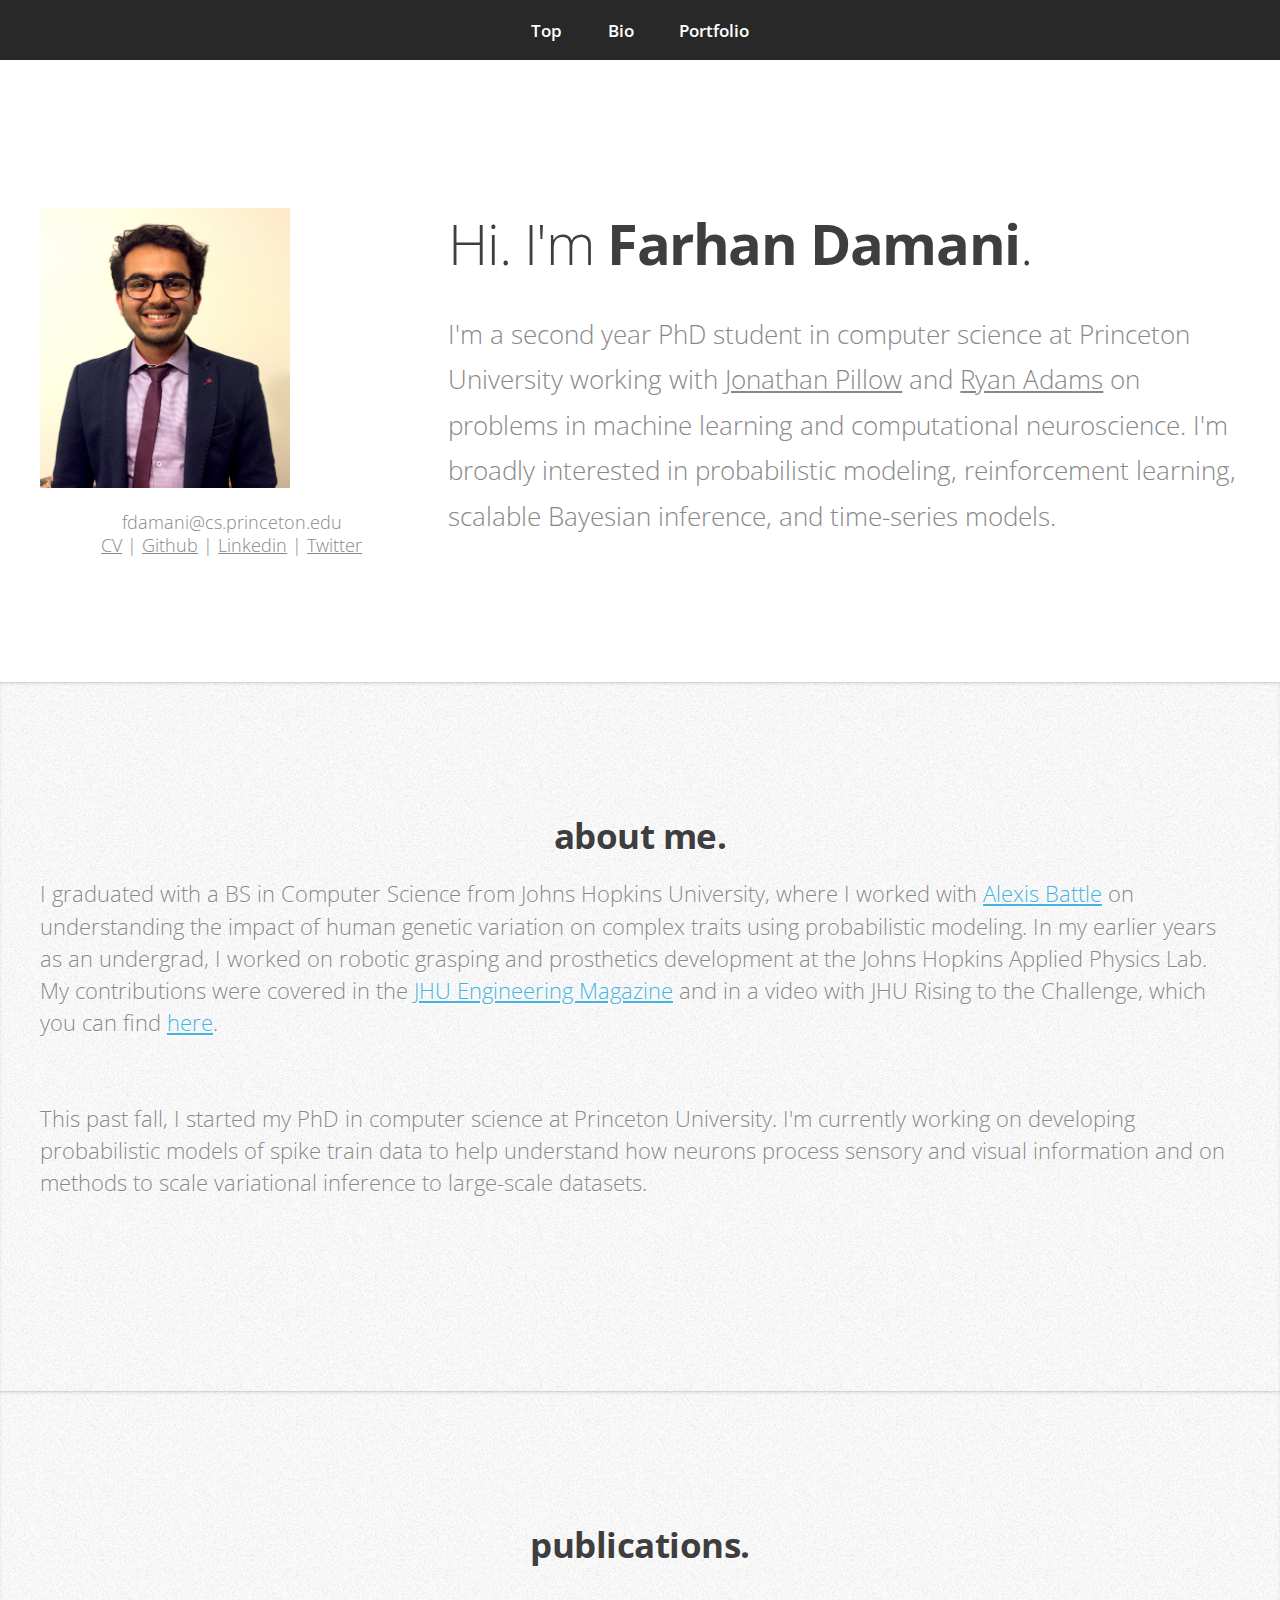
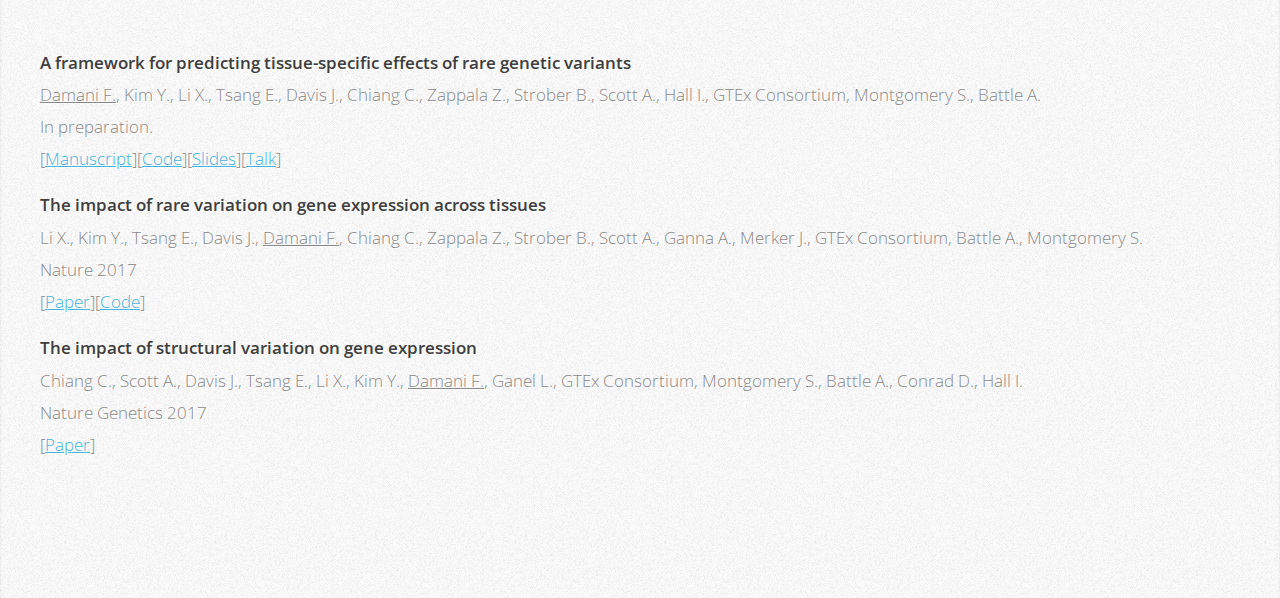
==== commit eacc48f1: "added g analytics." ====
--- a/index.html
+++ b/index.html
@@ -6,6 +6,15 @@
 -->
 <html>
 	<head>
+		<!-- Global site tag (gtag.js) - Google Analytics -->
+		<script async src="https://www.googletagmanager.com/gtag/js?id=UA-124352501-1"></script>
+		<script>
+		  window.dataLayer = window.dataLayer || [];
+		  function gtag(){dataLayer.push(arguments);}
+		  gtag('js', new Date());
+
+		  gtag('config', 'UA-124352501-1');
+		</script>
 		<title>Farhan Damani</title>
 		<meta charset="utf-8" />
 		<meta name="viewport" content="width=device-width, initial-scale=1" />
@@ -38,7 +47,7 @@
 							<header>
 								<h1>Hi. I'm <strong>Farhan Damani</strong>.</h1>
 							</header>
-							<p>I'm a first year PhD student in computer science at Princeton University working with <a href="http://pillowlab.princeton.edu/">Jonathan Pillow</a> and <a href="http://www.cs.princeton.edu/~rpa/">Ryan Adams</a> on problems in machine learning and computational neuroscience. I'm broadly interested in probabilistic modeling, scalable Bayesian inference, and time-series models.</p>
+							<p>I'm a second year PhD student in computer science at Princeton University working with <a href="http://pillowlab.princeton.edu/">Jonathan Pillow</a> and <a href="http://www.cs.princeton.edu/~rpa/">Ryan Adams</a> on problems in machine learning and computational neuroscience. I'm broadly interested in probabilistic modeling, reinforcement learning, scalable Bayesian inference, and time-series models.</p>
 						</div>
 					</div>
 				</article>
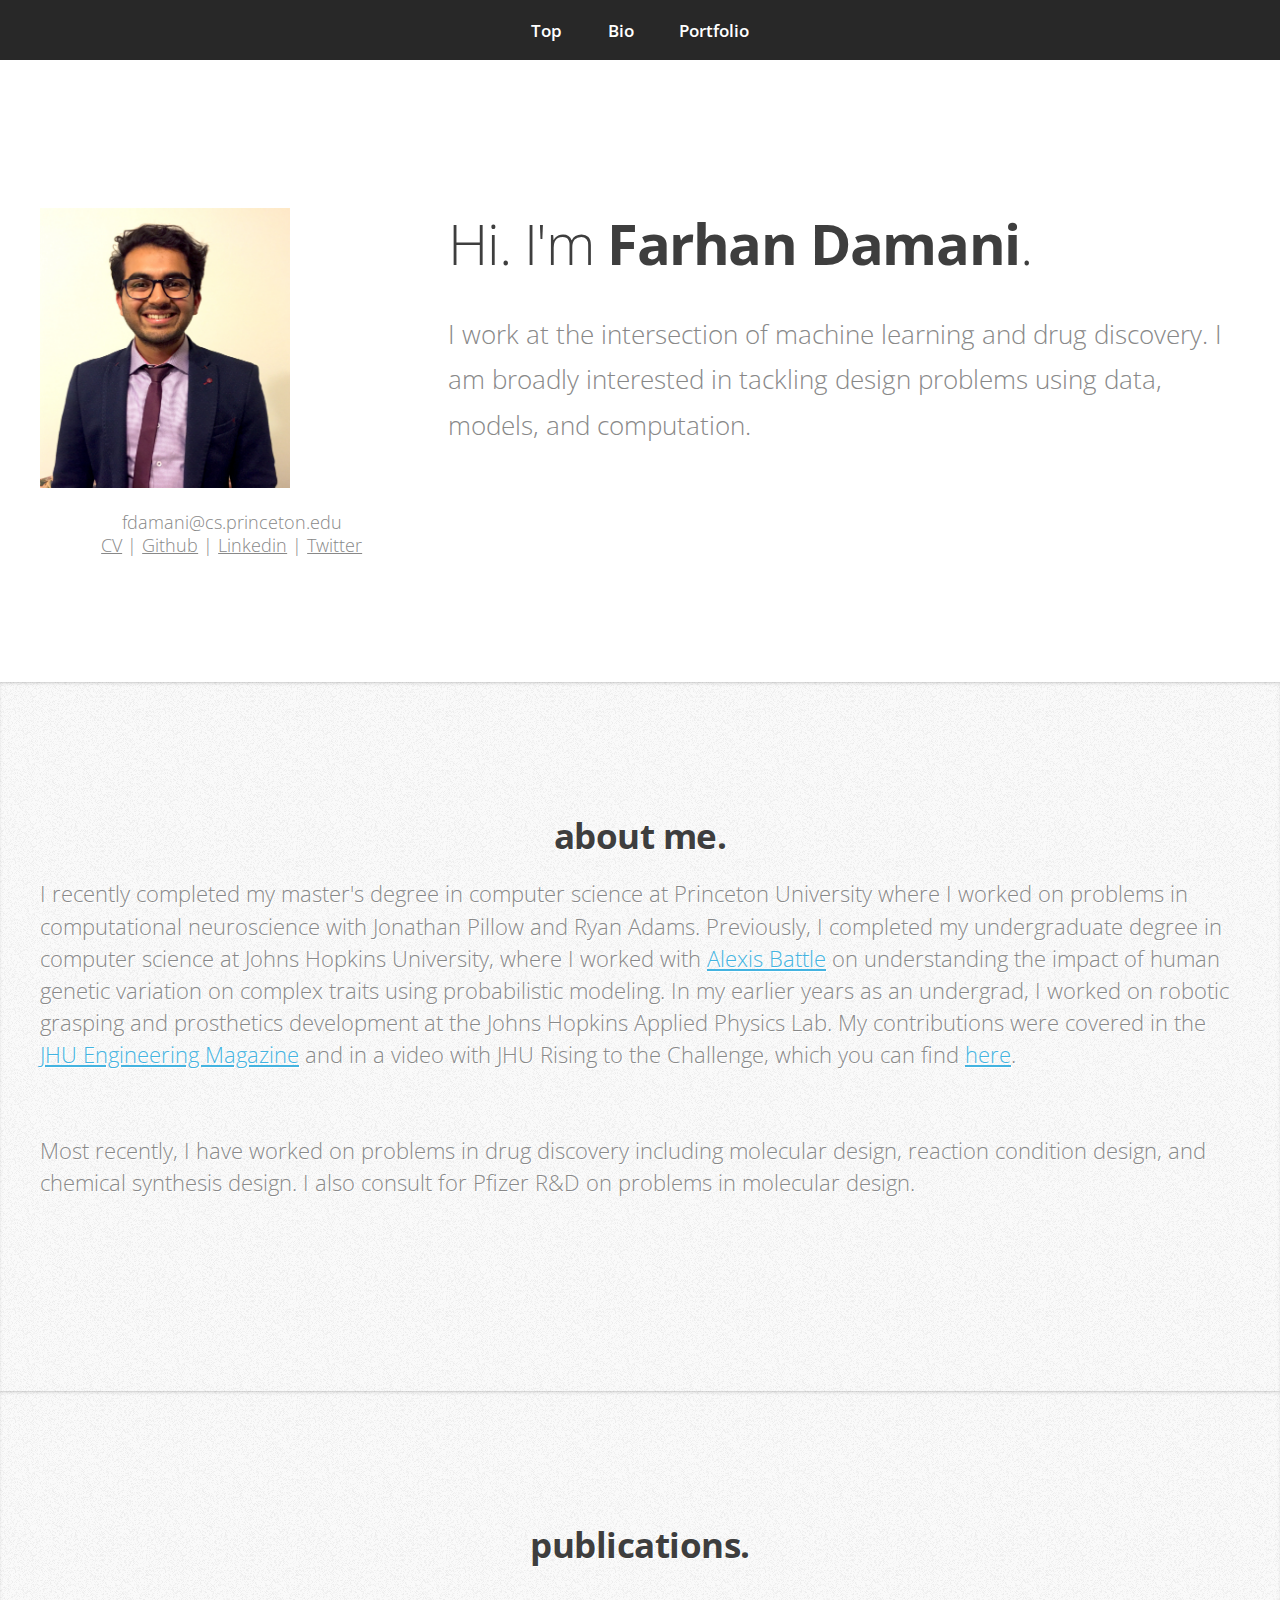
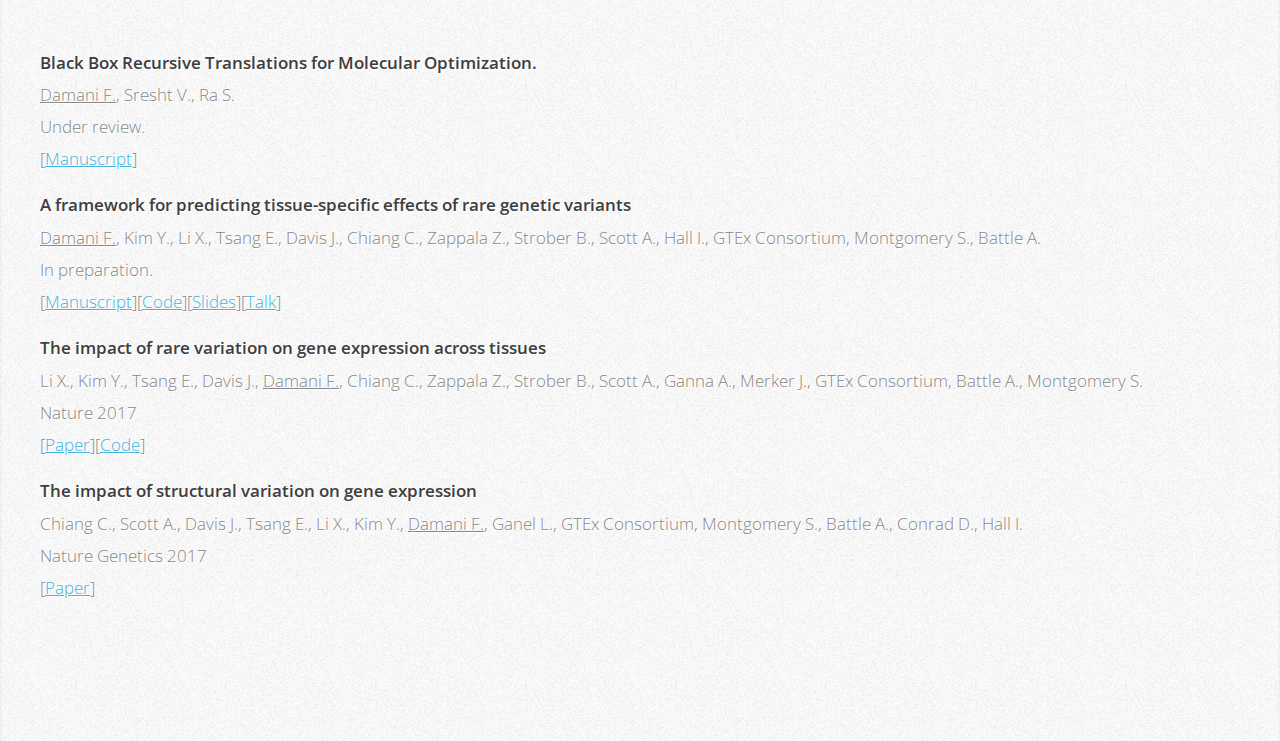
==== commit e2fa319b: "added bbrt pub." ====
--- a/index.html
+++ b/index.html
@@ -47,7 +47,7 @@
 							<header>
 								<h1>Hi. I'm <strong>Farhan Damani</strong>.</h1>
 							</header>
-							<p>I'm a second year PhD student in computer science at Princeton University working with <a href="http://pillowlab.princeton.edu/">Jonathan Pillow</a> and <a href="http://www.cs.princeton.edu/~rpa/">Ryan Adams</a> on problems in machine learning and computational neuroscience. I'm broadly interested in probabilistic modeling, reinforcement learning, scalable Bayesian inference, and time-series models.</p>
+							<p>I work at the intersection of machine learning and drug discovery. I am broadly interested in tackling design problems using data, models, and computation.</p>
 						</div>
 					</div>
 				</article>
@@ -59,10 +59,10 @@
 					<div class="row">
 					<header>
 						<h2>about me.</h2>
-						<p align="left">I graduated  with a BS in Computer Science from Johns Hopkins University, where I worked with <a href="http://battlelab.jhu.edu/">Alexis Battle</a> on understanding the impact of human genetic variation on complex traits using probabilistic modeling. In my earlier years as an undergrad, I worked on robotic grasping and prosthetics development at the Johns Hopkins Applied Physics Lab. My contributions were covered in the <a href="https://engineering.jhu.edu/magazine/2014/12/spured-get-better-grasp/#.VJmOo8AB0U">JHU Engineering Magazine</a> and in a video with JHU Rising to the Challenge, which you can find <a href=""https://rising.jhu.edu/spur"> here</a>.</p>
+						<p align="left">I recently completed my master's degree in computer science at Princeton University where I worked on problems in computational neuroscience with Jonathan Pillow and Ryan Adams. Previously, I completed my undergraduate degree in computer science at Johns Hopkins University, where I worked with <a href="http://battlelab.jhu.edu/">Alexis Battle</a> on understanding the impact of human genetic variation on complex traits using probabilistic modeling. In my earlier years as an undergrad, I worked on robotic grasping and prosthetics development at the Johns Hopkins Applied Physics Lab. My contributions were covered in the <a href="https://engineering.jhu.edu/magazine/2014/12/spured-get-better-grasp/#.VJmOo8AB0U">JHU Engineering Magazine</a> and in a video with JHU Rising to the Challenge, which you can find <a href=""https://rising.jhu.edu/spur"> here</a>.</p>
 						<br> </br>
 
-						<p align="left">This past fall, I started my PhD in computer science at Princeton University. I'm currently working on developing probabilistic models of spike train data to help understand how neurons process sensory and visual information and on methods to scale variational inference to large-scale datasets.</p>
+						<p align="left">Most recently, I have worked on problems in drug discovery including molecular design, reaction condition design, and chemical synthesis design. I also consult for Pfizer R&D on problems in molecular design.</p>
 					</header>
 				</article>
 			</div>
@@ -73,6 +73,12 @@
 					<header>
 						<h2>publications.</h2>
 					</header>
+
+						<p align="left">
+						<br><b>Black Box Recursive Translations for Molecular Optimization.</b><br>
+						<u>Damani F.</u>, Sresht V., Ra S.<br>
+						Under review.<br>
+						[<a href="https://openreview.net/pdf?id=rJxok1BYPr">Manuscript</a>]</p>
 
 						<p align="left">
 						<br><b>A framework for predicting tissue-specific effects of rare genetic variants</b><br>
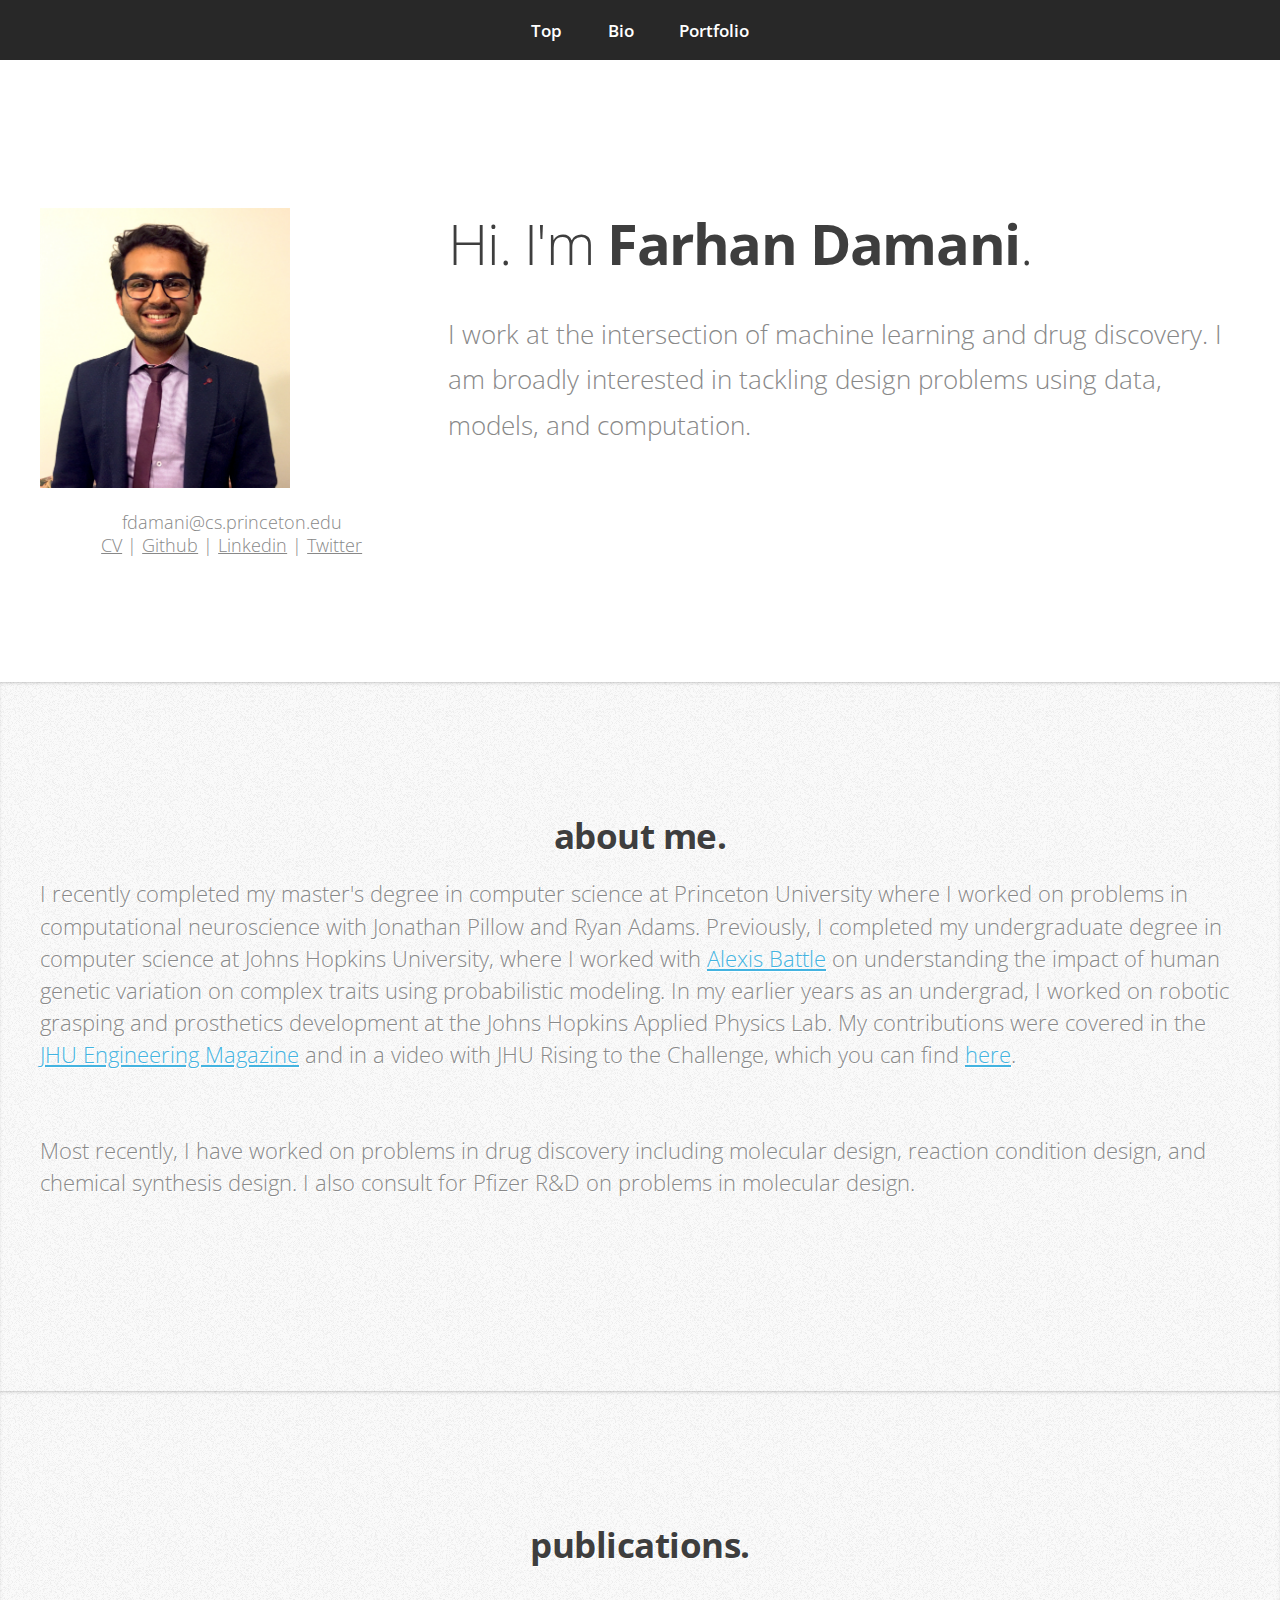
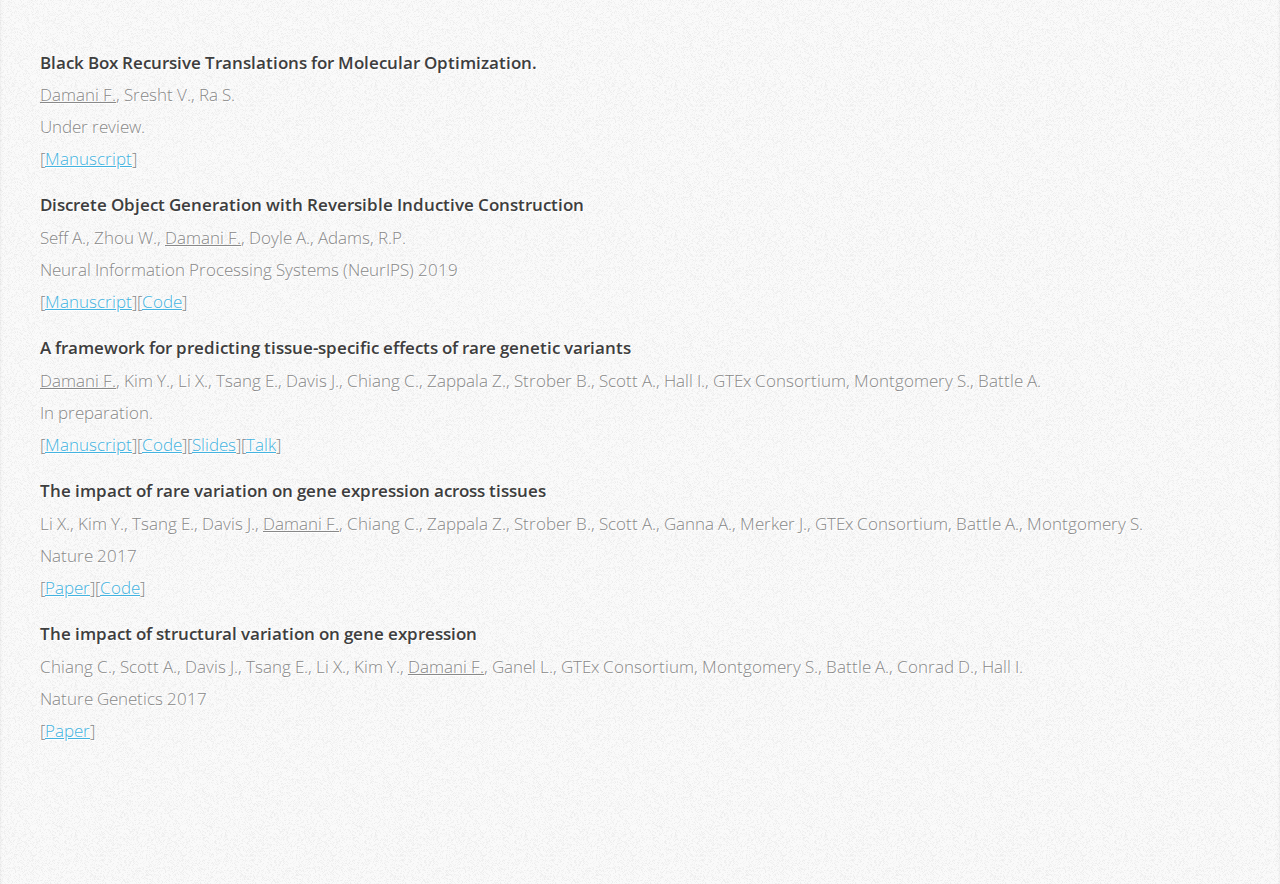
==== commit f6a384d1: "added neurips 2019 pub." ====
--- a/index.html
+++ b/index.html
@@ -81,6 +81,12 @@
 						[<a href="https://openreview.net/pdf?id=rJxok1BYPr">Manuscript</a>]</p>
 
 						<p align="left">
+						<br><b>Discrete Object Generation with Reversible Inductive Construction</b><br>
+						Seff A., Zhou W., <u>Damani F.</u>, Doyle A., Adams, R.P.<br>
+						Neural Information Processing Systems (NeurIPS) 2019<br>
+						[<a href="https://papers.nips.cc/paper/9223-discrete-object-generation-with-reversible-inductive-construction.pdf">Manuscript</a>][<a href="https://github.com/PrincetonLIPS/reversible-inductive-construction">Code</a>]</p>
+
+						<p align="left">
 						<br><b>A framework for predicting tissue-specific effects of rare genetic variants</b><br>
 						<u>Damani F.</u>, Kim Y., Li X., Tsang E., Davis J., Chiang C., Zappala Z., Strober B., Scott A., Hall I., GTEx Consortium, Montgomery S., Battle A.<br>
 						In preparation.<br>
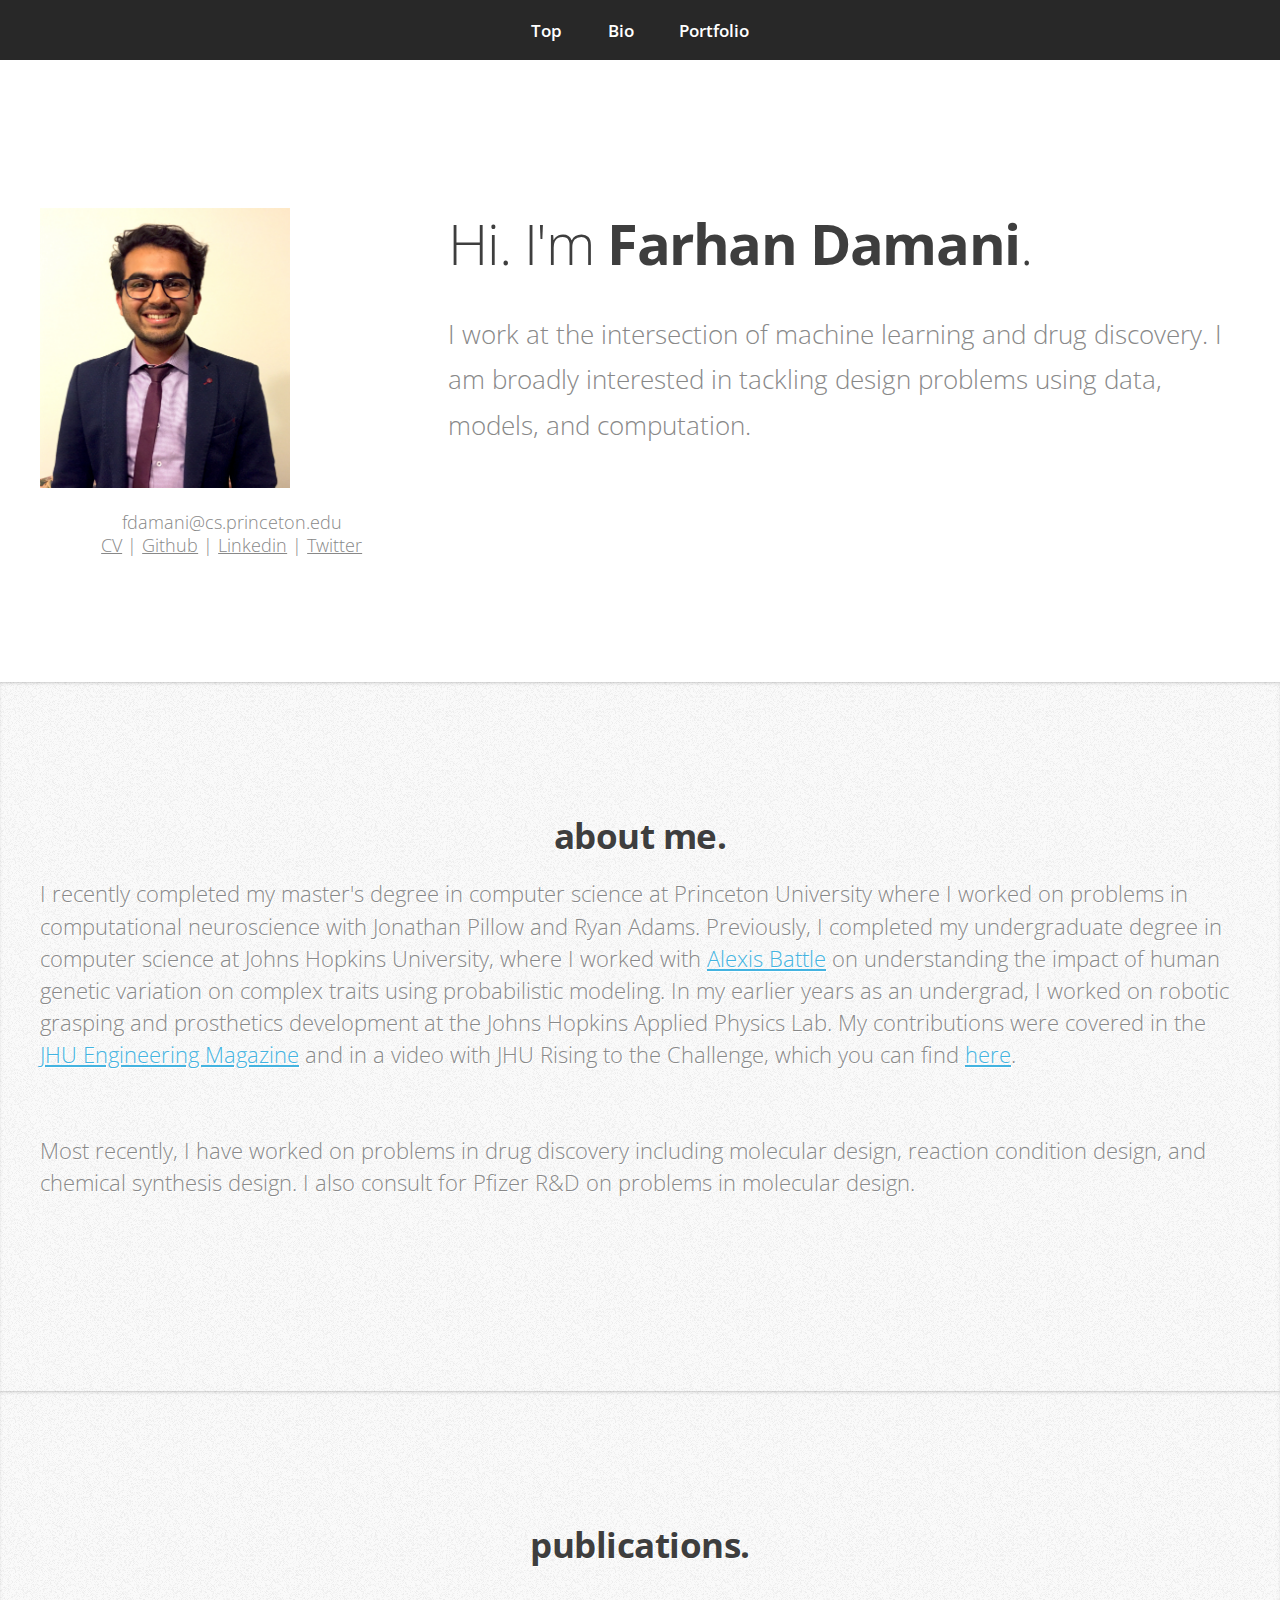
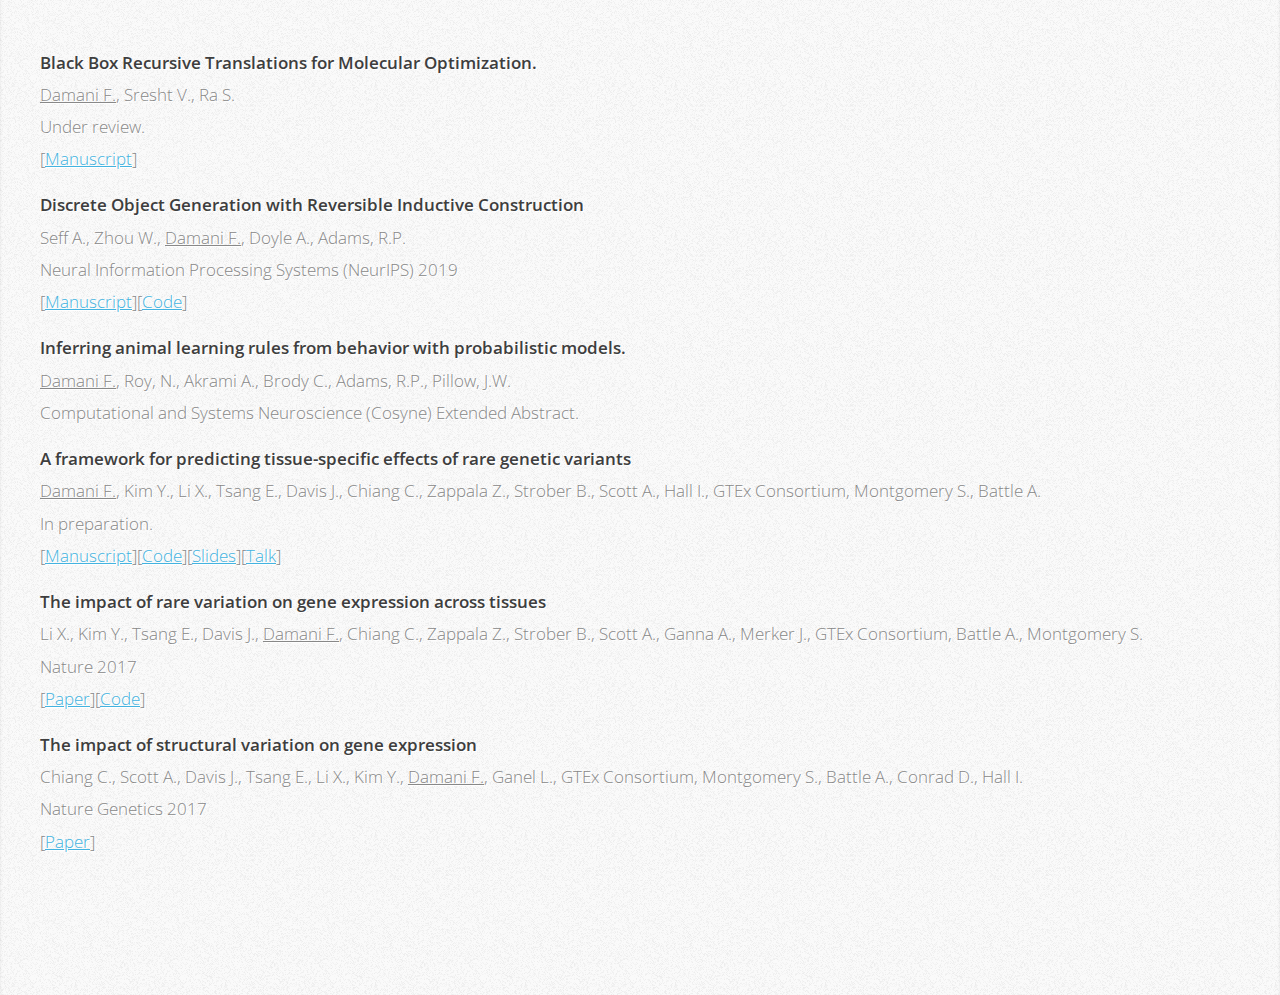
==== commit c52d256c: "added cosyne pub." ====
--- a/index.html
+++ b/index.html
@@ -87,6 +87,12 @@
 						[<a href="https://papers.nips.cc/paper/9223-discrete-object-generation-with-reversible-inductive-construction.pdf">Manuscript</a>][<a href="https://github.com/PrincetonLIPS/reversible-inductive-construction">Code</a>]</p>
 
 						<p align="left">
+						<br><b>Inferring animal learning rules from behavior with probabilistic models.</b><br>
+						<u>Damani F.</u>, Roy, N., Akrami A., Brody C., Adams, R.P., Pillow, J.W.<br>
+						Computational and Systems Neuroscience (Cosyne) Extended Abstract.<br>
+						</p>
+
+						<p align="left">
 						<br><b>A framework for predicting tissue-specific effects of rare genetic variants</b><br>
 						<u>Damani F.</u>, Kim Y., Li X., Tsang E., Davis J., Chiang C., Zappala Z., Strober B., Scott A., Hall I., GTEx Consortium, Montgomery S., Battle A.<br>
 						In preparation.<br>
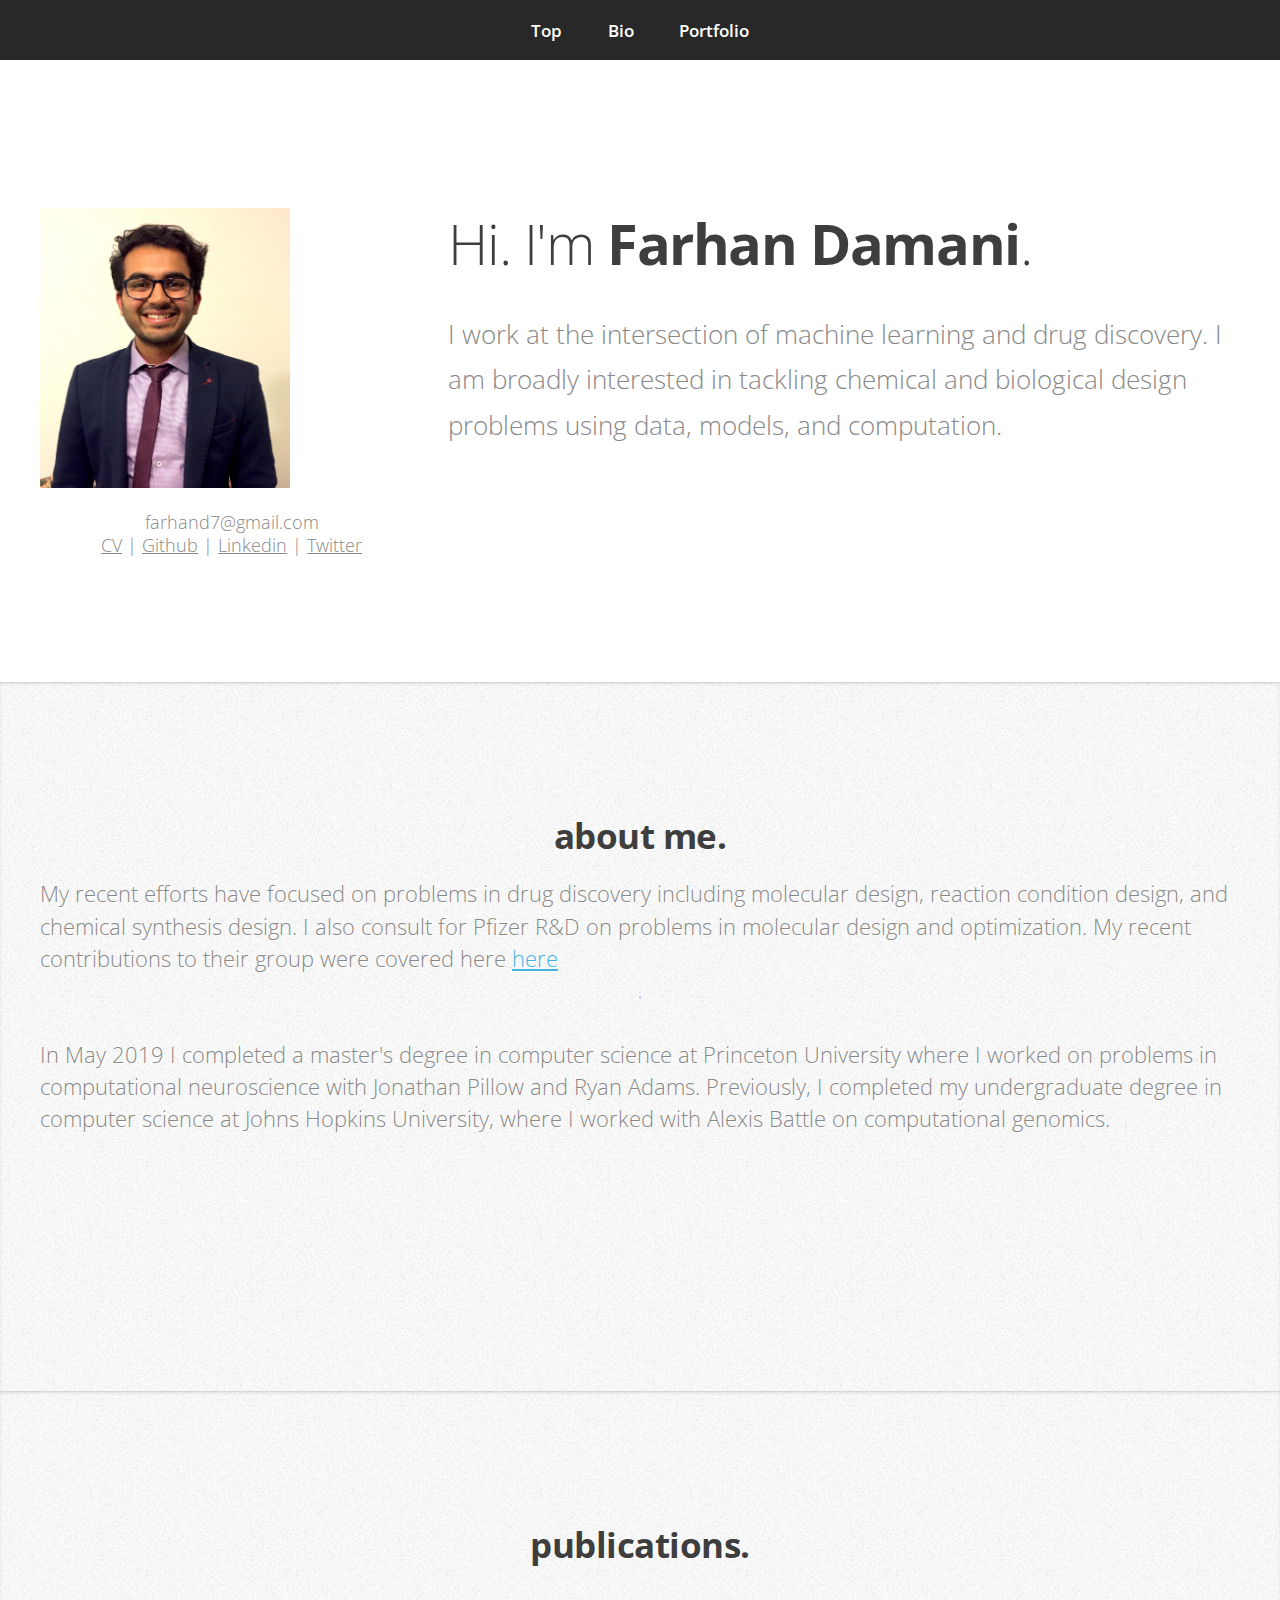
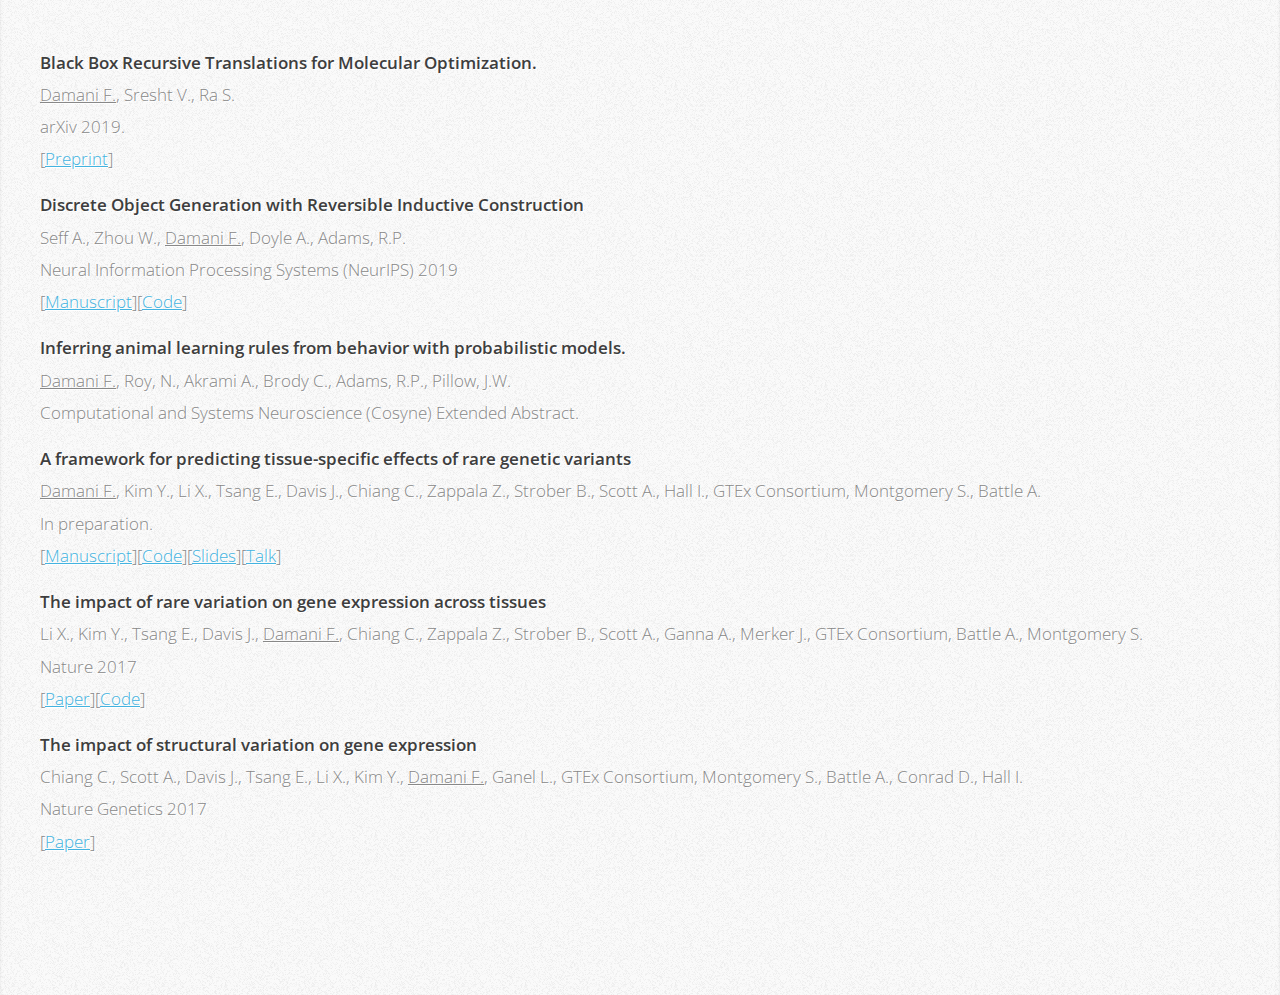
==== commit 288194df: "updates to website 2/10." ====
--- a/index.html
+++ b/index.html
@@ -40,14 +40,14 @@
 					<div class="row">
 						<div class="4u 12u(mobile)">
 							<span class="portrait"><img src="photo.jpg" width="250" height="280" alt="" /></span>
-							<p align="center"><font size="4">fdamani@cs.princeton.edu </font> </p>
+							<p align="center"><font size="4">farhand7@gmail.com </font> </p>
 							<p align="center"><font size="4"> <a href=cv.pdf>CV</a> | <a href="https://github.com/fdamani">Github</a> | <a href="https://www.linkedin.com/in/farhandamani/">Linkedin</a> | <a href="https://twitter.com/farhand7">Twitter</a></font> </p>
 						</div>
 						<div class="8u 12u(mobile)">
 							<header>
 								<h1>Hi. I'm <strong>Farhan Damani</strong>.</h1>
 							</header>
-							<p>I work at the intersection of machine learning and drug discovery. I am broadly interested in tackling design problems using data, models, and computation.</p>
+							<p>I work at the intersection of machine learning and drug discovery. I am broadly interested in tackling chemical and biological design problems using data, models, and computation.</p>
 						</div>
 					</div>
 				</article>
@@ -59,10 +59,11 @@
 					<div class="row">
 					<header>
 						<h2>about me.</h2>
-						<p align="left">I recently completed my master's degree in computer science at Princeton University where I worked on problems in computational neuroscience with Jonathan Pillow and Ryan Adams. Previously, I completed my undergraduate degree in computer science at Johns Hopkins University, where I worked with <a href="http://battlelab.jhu.edu/">Alexis Battle</a> on understanding the impact of human genetic variation on complex traits using probabilistic modeling. In my earlier years as an undergrad, I worked on robotic grasping and prosthetics development at the Johns Hopkins Applied Physics Lab. My contributions were covered in the <a href="https://engineering.jhu.edu/magazine/2014/12/spured-get-better-grasp/#.VJmOo8AB0U">JHU Engineering Magazine</a> and in a video with JHU Rising to the Challenge, which you can find <a href=""https://rising.jhu.edu/spur"> here</a>.</p>
+						<p align="left">My recent efforts have focused on problems in drug discovery including molecular design, reaction condition design, and chemical synthesis design. I also consult for Pfizer R&D on problems in molecular design and optimization. My recent contributions to their group were covered here <a href="https://www.breakthroughs.com/disruptive-science/ni-hao-better-potential-medicines-how-language-translation-technology-being">here</a> </p>.
+
 						<br> </br>
-
-						<p align="left">Most recently, I have worked on problems in drug discovery including molecular design, reaction condition design, and chemical synthesis design. I also consult for Pfizer R&D on problems in molecular design.</p>
+						<p align="left">In May 2019 I completed a master's degree in computer science at Princeton University where I worked on problems in computational neuroscience with Jonathan Pillow and Ryan Adams. Previously, I completed my undergraduate degree in computer science at Johns Hopkins University, where I worked with Alexis Battle on computational genomics.</p>
+						<br> </br>
 					</header>
 				</article>
 			</div>
@@ -77,8 +78,8 @@
 						<p align="left">
 						<br><b>Black Box Recursive Translations for Molecular Optimization.</b><br>
 						<u>Damani F.</u>, Sresht V., Ra S.<br>
-						Under review.<br>
-						[<a href="https://openreview.net/pdf?id=rJxok1BYPr">Manuscript</a>]</p>
+						arXiv 2019.<br>
+						[<a href="https://arxiv.org/abs/1912.10156">Preprint</a>]</p>
 
 						<p align="left">
 						<br><b>Discrete Object Generation with Reversible Inductive Construction</b><br>
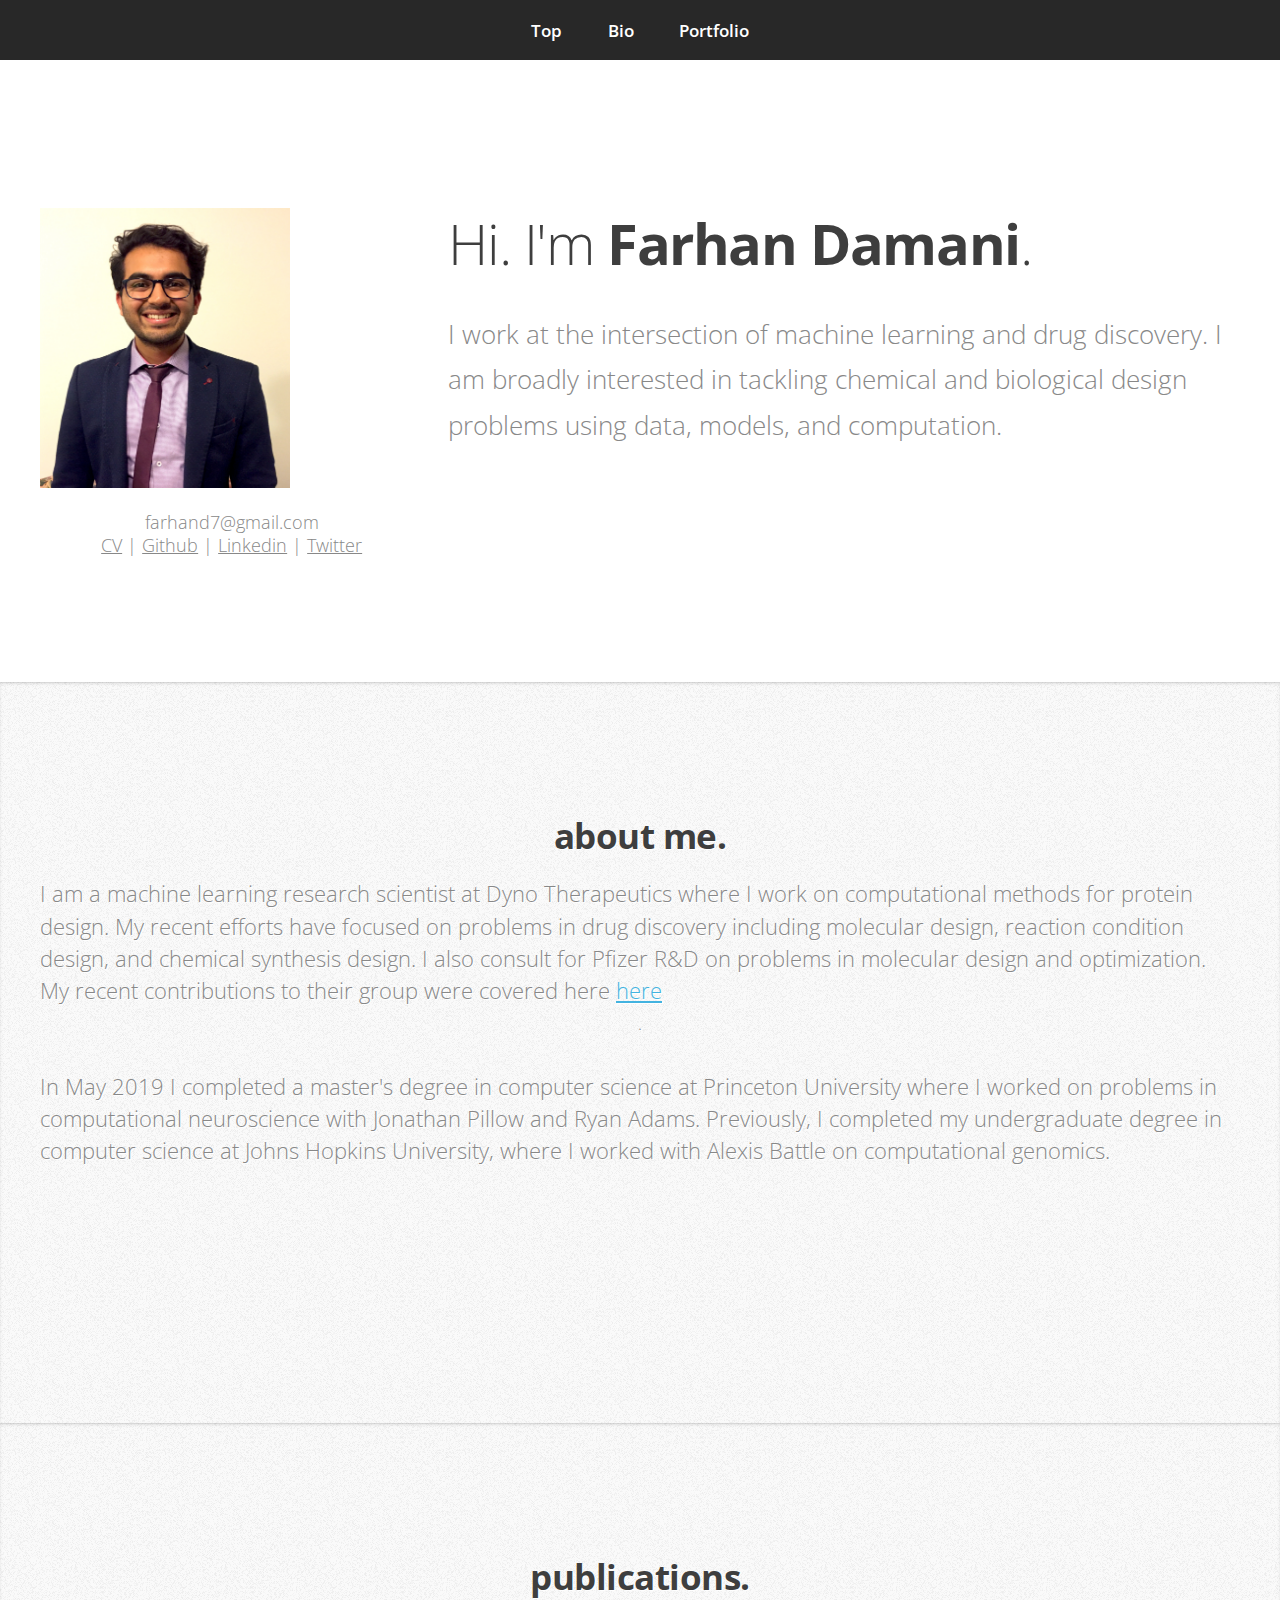
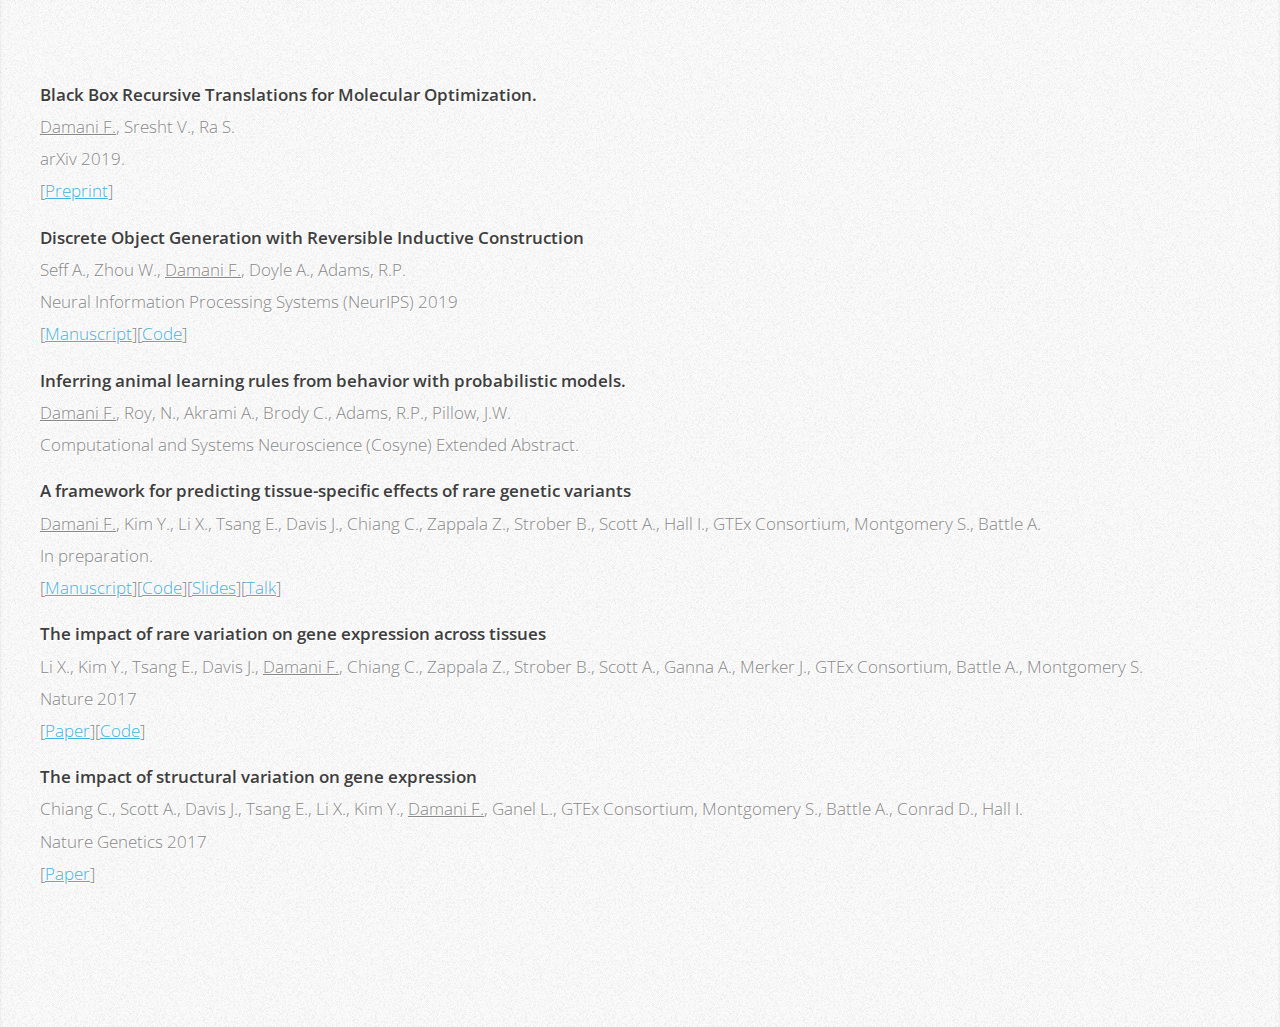
==== commit c8abcdf6: "updated about me." ====
--- a/index.html
+++ b/index.html
@@ -59,7 +59,7 @@
 					<div class="row">
 					<header>
 						<h2>about me.</h2>
-						<p align="left">My recent efforts have focused on problems in drug discovery including molecular design, reaction condition design, and chemical synthesis design. I also consult for Pfizer R&D on problems in molecular design and optimization. My recent contributions to their group were covered here <a href="https://www.breakthroughs.com/disruptive-science/ni-hao-better-potential-medicines-how-language-translation-technology-being">here</a> </p>.
+						<p align="left">I am a machine learning research scientist at Dyno Therapeutics where I work on computational methods for protein design. My recent efforts have focused on problems in drug discovery including molecular design, reaction condition design, and chemical synthesis design. I also consult for Pfizer R&D on problems in molecular design and optimization. My recent contributions to their group were covered here <a href="https://www.breakthroughs.com/disruptive-science/ni-hao-better-potential-medicines-how-language-translation-technology-being">here</a> </p>.
 
 						<br> </br>
 						<p align="left">In May 2019 I completed a master's degree in computer science at Princeton University where I worked on problems in computational neuroscience with Jonathan Pillow and Ryan Adams. Previously, I completed my undergraduate degree in computer science at Johns Hopkins University, where I worked with Alexis Battle on computational genomics.</p>
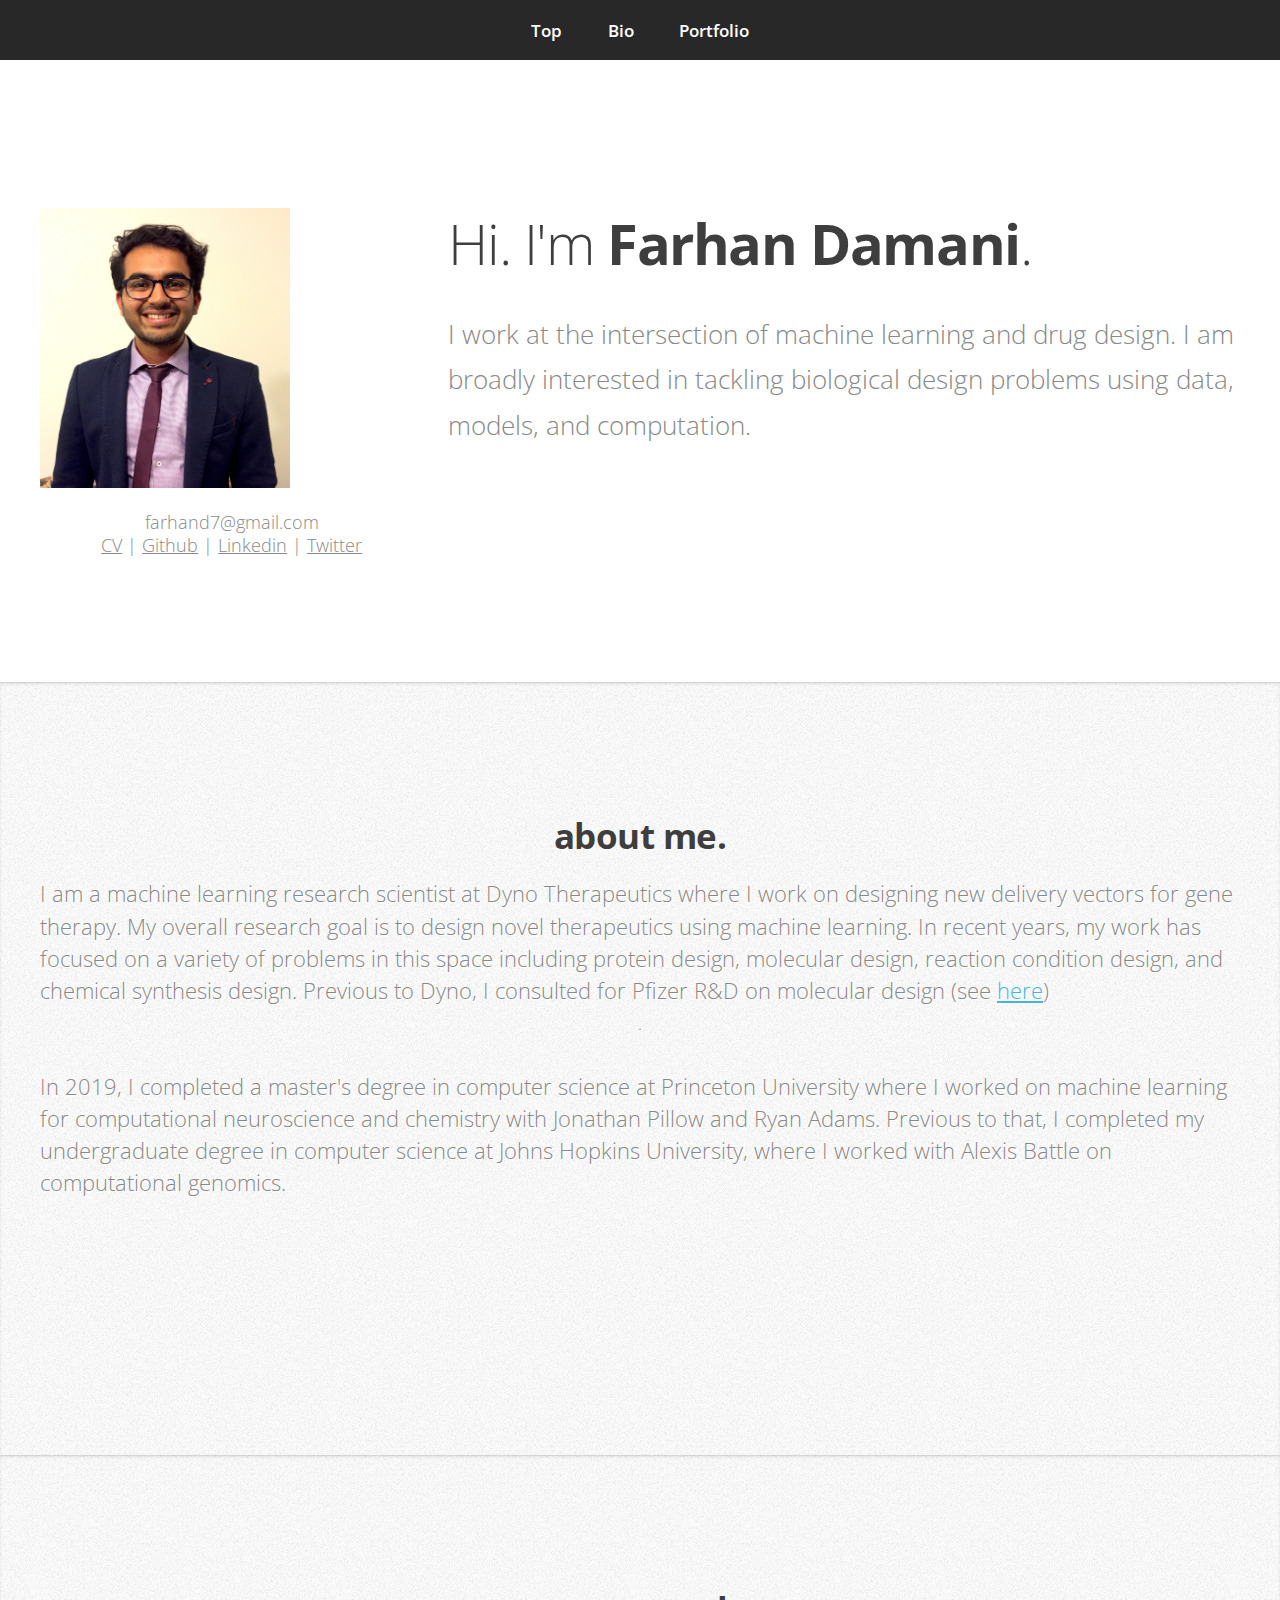
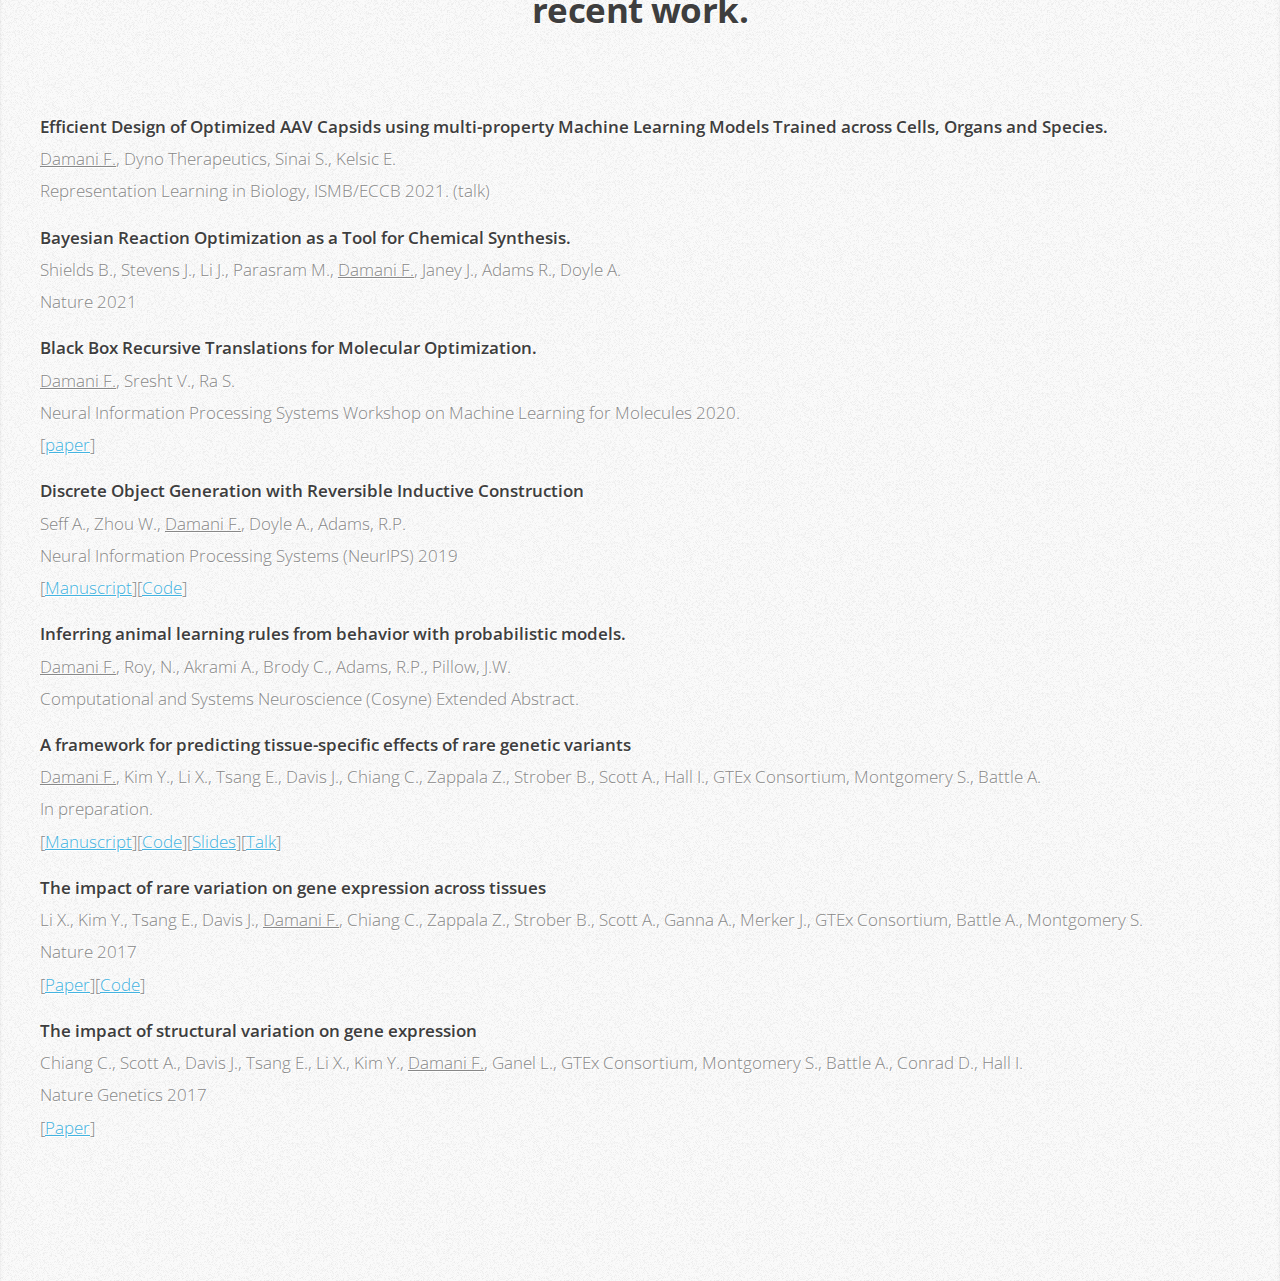
==== commit 087b64aa: "updated text." ====
--- a/index.html
+++ b/index.html
@@ -47,7 +47,7 @@
 							<header>
 								<h1>Hi. I'm <strong>Farhan Damani</strong>.</h1>
 							</header>
-							<p>I work at the intersection of machine learning and drug discovery. I am broadly interested in tackling chemical and biological design problems using data, models, and computation.</p>
+							<p>I work at the intersection of machine learning and drug design. I am broadly interested in tackling biological design problems using data, models, and computation.</p>
 						</div>
 					</div>
 				</article>
@@ -59,10 +59,10 @@
 					<div class="row">
 					<header>
 						<h2>about me.</h2>
-						<p align="left">I am a machine learning research scientist at Dyno Therapeutics where I work on computational methods for protein design. My recent efforts have focused on problems in drug discovery including molecular design, reaction condition design, and chemical synthesis design. I also consult for Pfizer R&D on problems in molecular design and optimization. My recent contributions to their group were covered here <a href="https://www.breakthroughs.com/disruptive-science/ni-hao-better-potential-medicines-how-language-translation-technology-being">here</a> </p>.
+						<p align="left">I am a machine learning research scientist at Dyno Therapeutics where I work on designing new delivery vectors for gene therapy. My overall research goal is to design novel therapeutics using machine learning. In recent years, my work has focused on a variety of problems in this space including protein design, molecular design, reaction condition design, and chemical synthesis design. Previous to Dyno, I consulted for Pfizer R&D on molecular design (see <a href="https://www.breakthroughs.com/disruptive-science/ni-hao-better-potential-medicines-how-language-translation-technology-being">here</a>) </p>.
 
 						<br> </br>
-						<p align="left">In May 2019 I completed a master's degree in computer science at Princeton University where I worked on problems in computational neuroscience with Jonathan Pillow and Ryan Adams. Previously, I completed my undergraduate degree in computer science at Johns Hopkins University, where I worked with Alexis Battle on computational genomics.</p>
+						<p align="left">In 2019, I completed a master's degree in computer science at Princeton University where I worked on machine learning for computational neuroscience and chemistry with Jonathan Pillow and Ryan Adams. Previous to that, I completed my undergraduate degree in computer science at Johns Hopkins University, where I worked with Alexis Battle on computational genomics.</p>
 						<br> </br>
 					</header>
 				</article>
@@ -72,14 +72,24 @@
 			<div class="wrapper style2">
 				<article class="container" id="portfolio">
 					<header>
-						<h2>publications.</h2>
+						<h2>recent work.</h2>
 					</header>
+						<p align="left">
+						<br><b>Efficient Design of Optimized AAV Capsids using multi-property Machine Learning Models Trained across Cells, Organs and Species.</b><br>
+						<u>Damani F.</u>, Dyno Therapeutics, Sinai S., Kelsic E.<br>
+						Representation Learning in Biology, ISMB/ECCB 2021. (talk)<br>
+						</p>
+						<p align="left">
+						<br><b>Bayesian Reaction Optimization as a Tool for Chemical Synthesis.</b><br>
+						Shields B., Stevens J., Li J., Parasram M., <u>Damani F.</u>, Janey J., Adams R., Doyle A.<br>
+						Nature 2021<br>
+						</p>
 
 						<p align="left">
 						<br><b>Black Box Recursive Translations for Molecular Optimization.</b><br>
 						<u>Damani F.</u>, Sresht V., Ra S.<br>
-						arXiv 2019.<br>
-						[<a href="https://arxiv.org/abs/1912.10156">Preprint</a>]</p>
+						Neural Information Processing Systems Workshop on Machine Learning for Molecules 2020.<br>
+						[<a href="https://arxiv.org/abs/1912.10156">paper</a>]</p>
 
 						<p align="left">
 						<br><b>Discrete Object Generation with Reversible Inductive Construction</b><br>
